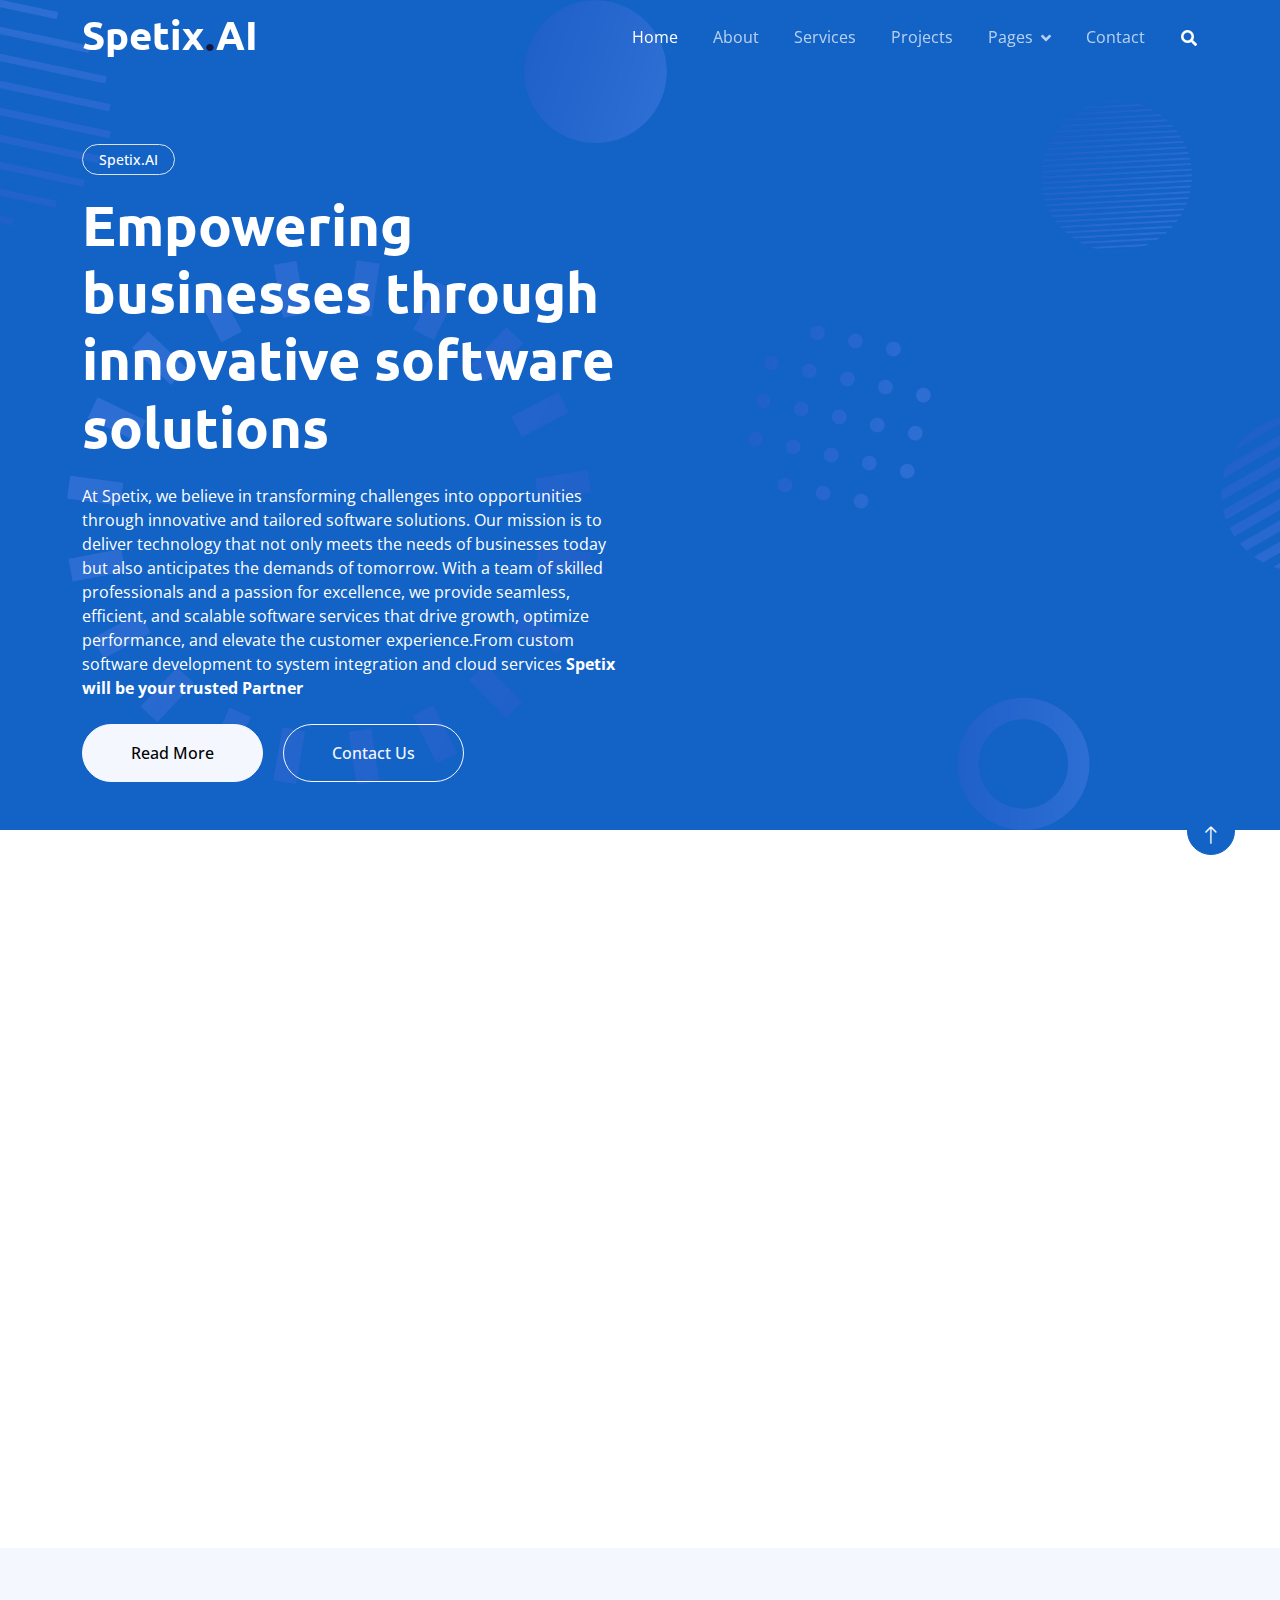
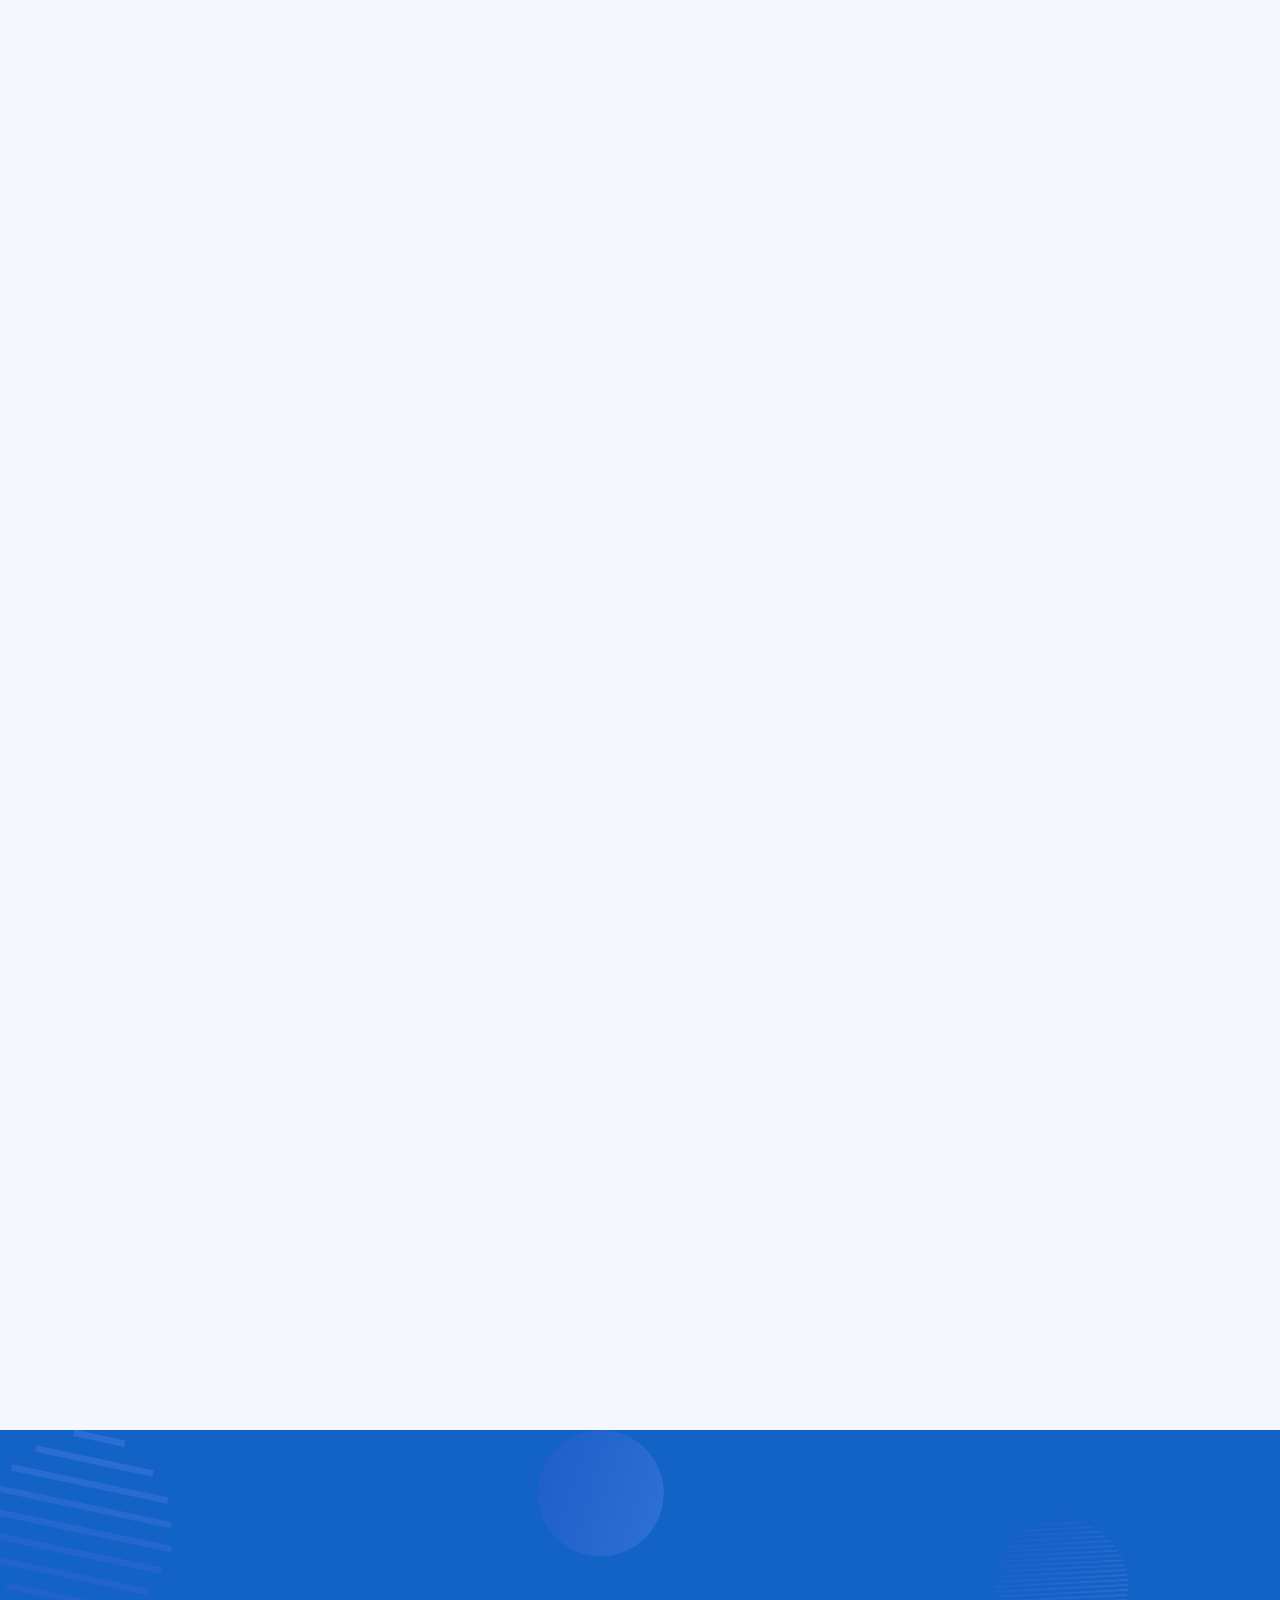
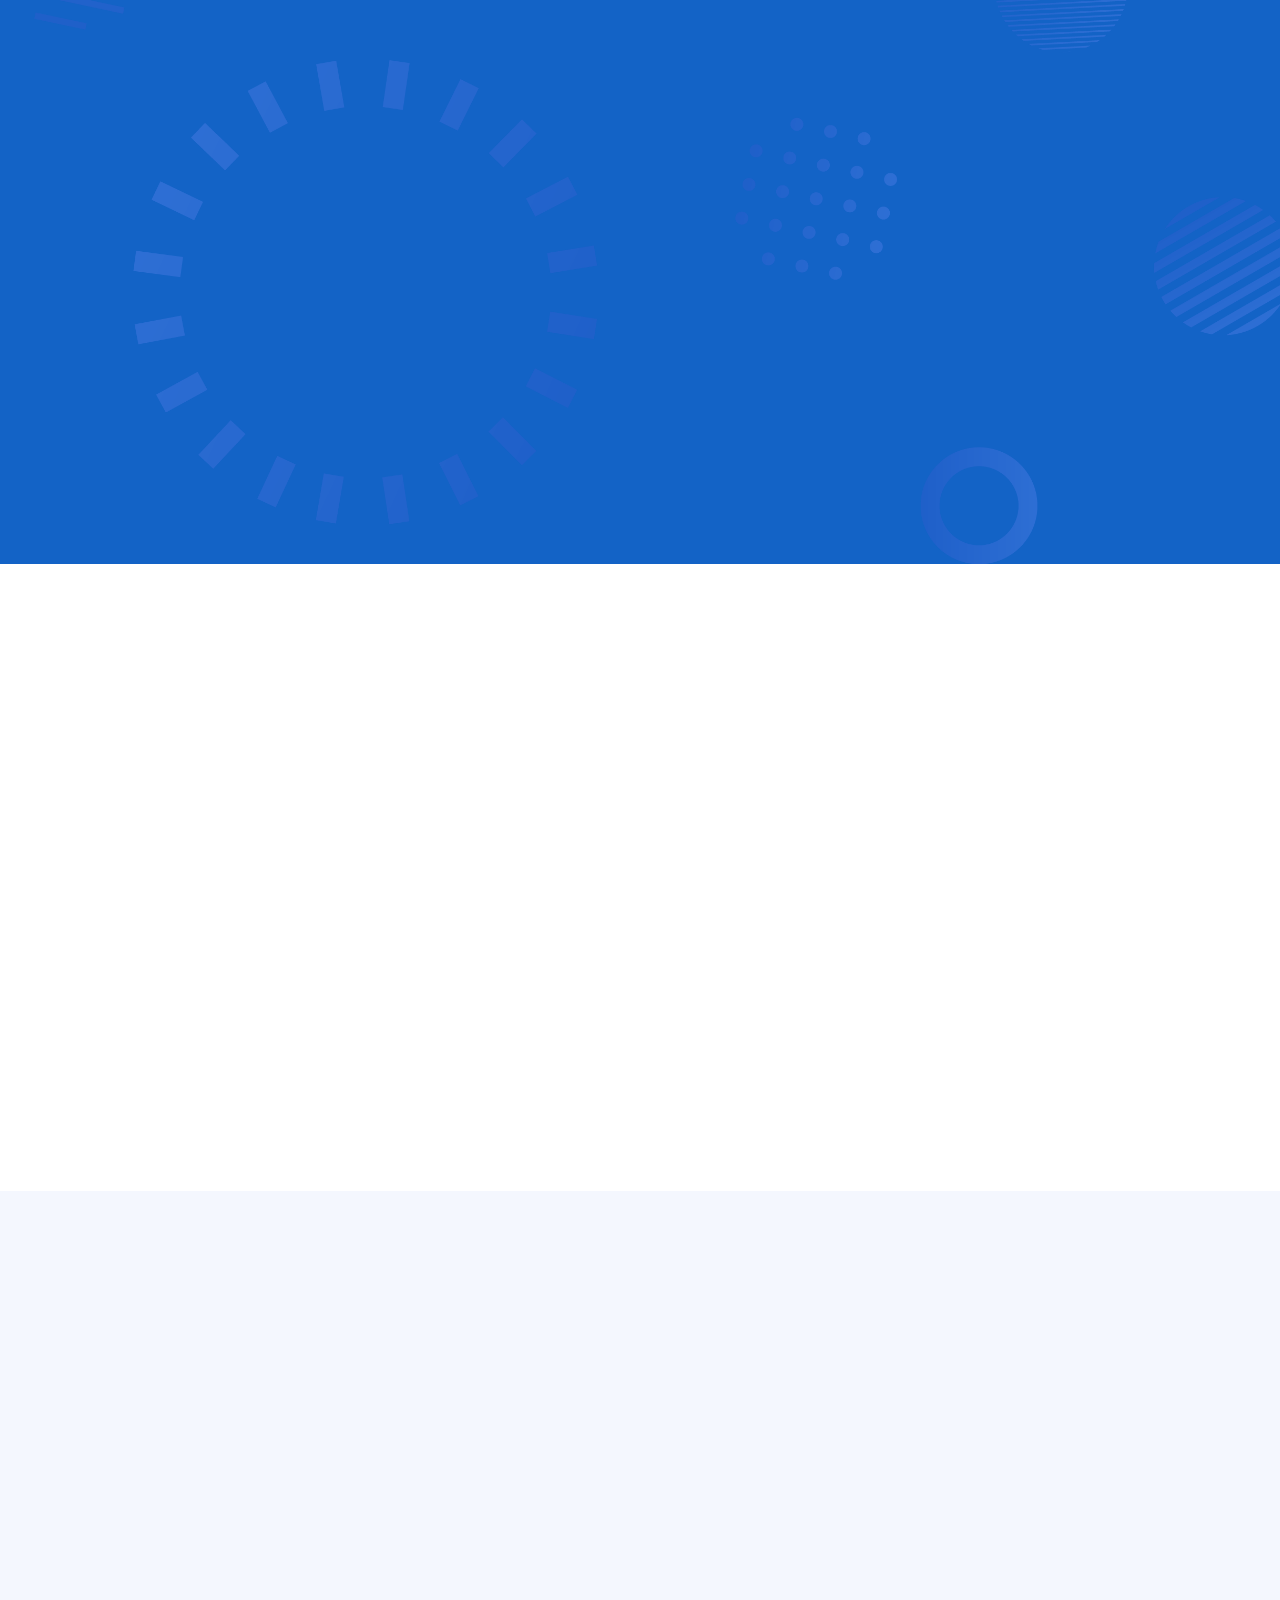
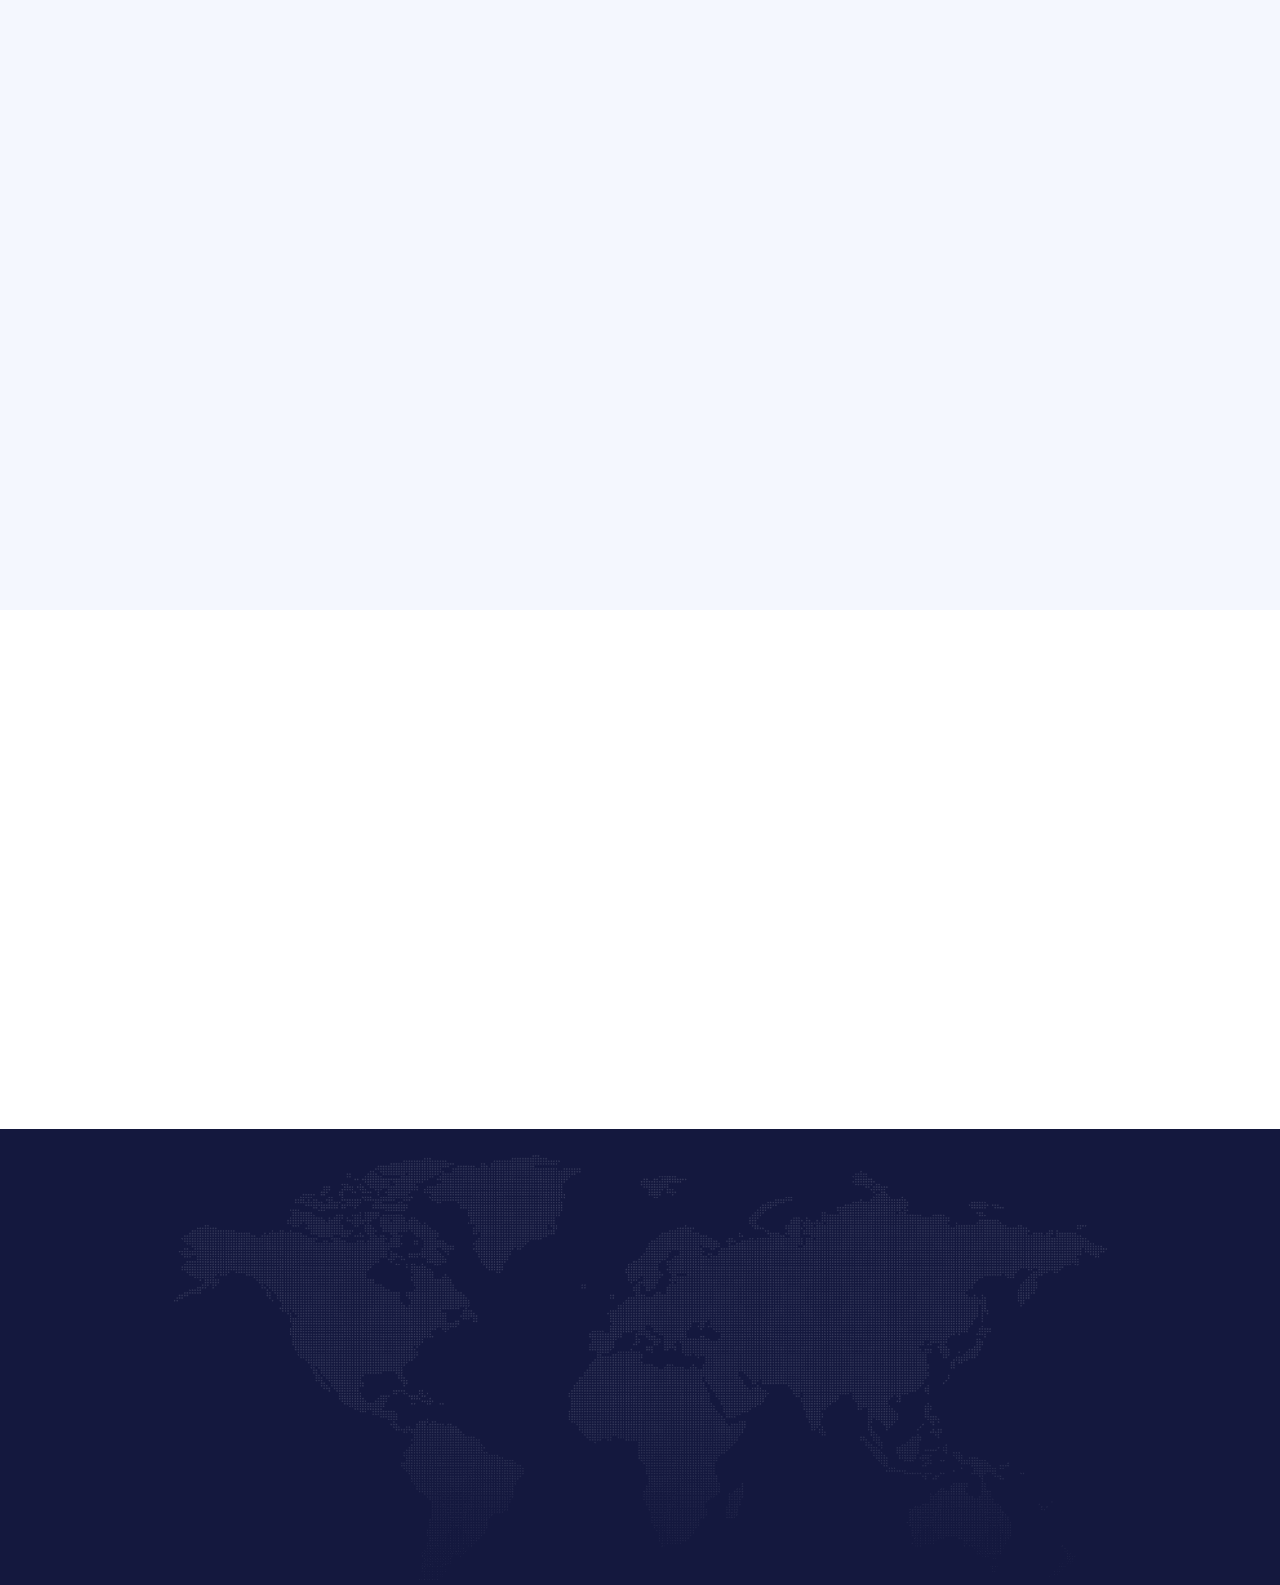
==== index.html @ ea9f9ce3 "jk" ====
<!DOCTYPE html>
<html lang="en">

<head>
    <meta charset="utf-8">
    <title>AI.Tech - Artificial Intelligence HTML Template</title>
    <meta content="width=device-width, initial-scale=1.0" name="viewport">
    <meta content="" name="keywords">
    <meta content="" name="description">

    <!-- Favicon -->
    <link href="img/favicon.ico" rel="icon">

    <!-- Google Web Fonts -->
    <link rel="preconnect" href="https://fonts.googleapis.com">
    <link rel="preconnect" href="https://fonts.gstatic.com" crossorigin>
    <link href="https://fonts.googleapis.com/css2?family=Open+Sans:wght@400;600&family=Ubuntu:wght@500;700&display=swap"
        rel="stylesheet">

    <!-- Icon Font Stylesheet -->
    <link href="https://cdnjs.cloudflare.com/ajax/libs/font-awesome/5.10.0/css/all.min.css" rel="stylesheet">
    <link href="https://cdn.jsdelivr.net/npm/bootstrap-icons@1.4.1/font/bootstrap-icons.css" rel="stylesheet">

    <!-- Libraries Stylesheet -->
    <link href="lib/animate/animate.min.css" rel="stylesheet">
    <link href="lib/owlcarousel/assets/owl.carousel.min.css" rel="stylesheet">

    <!-- Customized Bootstrap Stylesheet -->
    <link href="css/bootstrap.min.css" rel="stylesheet">

    <!-- Template Stylesheet -->
    <link href="css/style.css" rel="stylesheet">
</head>

<body>
    <!-- Spinner Start -->
    <div id="spinner"
        class="show bg-white position-fixed translate-middle w-100 vh-100 top-50 start-50 d-flex align-items-center justify-content-center">
        <div class="spinner-grow text-primary" style="width: 3rem; height: 3rem;" role="status">
            <span class="sr-only">Loading...</span>
        </div>
    </div>
    <!-- Spinner End -->


    <!-- Navbar Start -->
    <div class="container-fluid sticky-top">
        <div class="container">
            <nav class="navbar navbar-expand-lg navbar-dark p-0">
                <a href="index.html" class="navbar-brand">
                    <h1 class="text-white">Spetix<span class="text-dark">.</span>AI</h1>
                </a>
                <button type="button" class="navbar-toggler ms-auto me-0" data-bs-toggle="collapse"
                    data-bs-target="#navbarCollapse">
                    <span class="navbar-toggler-icon"></span>
                </button>
                <div class="collapse navbar-collapse" id="navbarCollapse">
                    <div class="navbar-nav ms-auto">
                        <a href="index.html" class="nav-item nav-link active">Home</a>
                        <a href="about.html" class="nav-item nav-link">About</a>
                        <a href="service.html" class="nav-item nav-link">Services</a>
                        <a href="project.html" class="nav-item nav-link">Projects</a>
                        <div class="nav-item dropdown">
                            <a href="#" class="nav-link dropdown-toggle" data-bs-toggle="dropdown">Pages</a>
                            <div class="dropdown-menu bg-light mt-2">
                                <a href="feature.html" class="dropdown-item">Features</a>
                                <a href="team.html" class="dropdown-item">Our Team</a>
                                <a href="faq.html" class="dropdown-item">FAQs</a>
                                <a href="testimonial.html" class="dropdown-item">Testimonial</a>
                                <a href="404.html" class="dropdown-item">404 Page</a>
                            </div>
                        </div>
                        <a href="contact.html" class="nav-item nav-link">Contact</a>
                    </div>
                    <butaton type="button" class="btn text-white p-0 d-none d-lg-block" data-bs-toggle="modal"
                        data-bs-target="#searchModal"><i class="fa fa-search"></i></butaton>
                </div>
            </nav>
        </div>
    </div>
    <!-- Navbar End -->


    <!-- Hero Start -->
    <div class="container-fluid pt-5 bg-primary hero-header mb-5">
        <div class="container pt-5">
            <div class="row g-5 pt-5">
                <div class="col-lg-6 align-self-center text-center text-lg-start mb-lg-5">
                    <div class="btn btn-sm border rounded-pill text-white px-3 mb-3 animated slideInRight">Spetix.AI</div>
                    <h1 class="display-4 text-white mb-4 animated slideInRight">Empowering businesses through innovative software solutions</h1>
                    <p class="text-white mb-4 animated slideInRight">At Spetix, we believe in transforming challenges into opportunities through innovative and tailored software solutions. Our mission is to deliver technology that not only meets the needs of 
                        businesses today but also anticipates the demands of tomorrow. With a team of skilled professionals and a passion for excellence, we provide seamless, efficient, and scalable software services that drive growth,
                         optimize performance, and elevate the customer experience.From custom software development to system integration and cloud services  <span><b>Spetix will be your trusted Partner </b></span> </p>
                    <a href="" class="btn btn-light py-sm-3 px-sm-5 rounded-pill me-3 animated slideInRight">Read More</a>
                    <a href="" class="btn btn-outline-light py-sm-3 px-sm-5 rounded-pill animated slideInRight">Contact Us</a>
                </div>
                <div class="col-lg-6 align-self-end text-center text-lg-end">
                    <!-- <img class="img-fluid" src="img/hero-img.png" alt=""> -->
                </div>
            </div>
        </div>
    </div>
    <!-- Hero End -->


    <!-- Full Screen Search Start -->
    <div class="modal fade" id="searchModal" tabindex="-1">
        <div class="modal-dialog modal-fullscreen">
            <div class="modal-content" style="background: rgba(20, 24, 62, 0.7);">
                <div class="modal-header border-0">
                    <button type="button" class="btn btn-square bg-white btn-close" data-bs-dismiss="modal"
                        aria-label="Close"></button>
                </div>
                <div class="modal-body d-flex align-items-center justify-content-center">
                    <div class="input-group" style="max-width: 600px;">
                        <input type="text" class="form-control bg-transparent border-light p-3"
                            placeholder="Type search keyword">
                        <button class="btn btn-light px-4"><i class="bi bi-search"></i></button>
                    </div>
                </div>
            </div>
        </div>
    </div>
    <!-- Full Screen Search End -->


    <!-- About Start -->
    <div class="container-fluid py-5">
        <div class="container">
            <div class="row g-5 align-items-center">
                <div class="col-lg-6 wow fadeIn" data-wow-delay="0.1s">
                    <div class="about-img">
                        <img class="img-fluid" src="img/person-working-html-computer.jpg">
                    </div>
                </div>
                <div class="col-lg-6 wow fadeIn" data-wow-delay="0.5s">
                    <div class="btn btn-sm border rounded-pill text-primary px-3 mb-3">About Us</div>
                    <h1 class="mb-4">We Make Your Business Smarter with technology</h1>
                    <p class="mb-4">Tempor erat elitr rebum at clita. Diam dolor diam ipsum et tempor sit. Aliqu diam
                        amet diam et eos labore. Clita erat ipsum et lorem et sit, sed stet no labore lorem sit. Sanctus
                        clita duo justo et tempor eirmod magna dolore erat amet</p>
                    <p class="mb-4">Aliqu diam amet diam et eos labore. Clita erat ipsum et lorem et sit, sed stet no
                        labore lorem sit. Sanctus clita duo justo et tempor.</p>
                    <div class="row g-3">
                        <div class="col-sm-6">
                            <h6 class="mb-3"><i class="fa fa-check text-primary me-2"></i>Security</h6>
                            <h6 class="mb-0"><i class="fa fa-check text-primary me-2"></i>Professionalism and Expertise
                            </h6>
                        </div>
                        <div class="col-sm-6">
                            <h6 class="mb-3"><i class="fa fa-check text-primary me-2"></i>24/7 Support</h6>
                            <h6 class="mb-0"><i class="fa fa-check text-primary me-2"></i>Fair Prices</h6>
                        </div>
                        <div class="col-sm-6">
                            <h6 class="mb-3"><i class="fa fa-check text-primary me-2"></i>Scalable Solutions</h6>
                        </div>
                    </div>
                    <div class="d-flex align-items-center mt-4">
                        <a class="btn btn-primary rounded-pill px-4 me-3" href="">Read More</a>
                        <a class="btn btn-outline-primary btn-square me-3" href=""><i class="fab fa-facebook-f"></i></a>
                        <a class="btn btn-outline-primary btn-square me-3" href=""><i class="fab fa-twitter"></i></a>
                        <a class="btn btn-outline-primary btn-square me-3" href=""><i class="fab fa-instagram"></i></a>
                        <a class="btn btn-outline-primary btn-square" href=""><i class="fab fa-linkedin-in"></i></a>
                    </div>
                </div>
            </div>
        </div>
    </div>
    <!-- About End -->


    <!-- Service Start -->
    <div class="container-fluid bg-light mt-5 py-5">
        <div class="container py-5">
            <div class="row g-5 align-items-center">
                <div class="col-lg-5 wow fadeIn" data-wow-delay="0.1s">
                    <div class="btn btn-sm border rounded-pill text-primary px-3 mb-3">Our Services</div>
                    <h1 class="mb-4">Our Excellent Software Solutions for Your Business</h1>
                    <p class="mb-4">Tempor erat elitr rebum at clita. Diam dolor diam ipsum et tempor sit. Aliqu diam
                        amet diam et eos labore. Clita erat ipsum et lorem et sit, sed stet no labore lorem sit. Sanctus
                        clita duo justo et tempor eirmod magna dolore erat amet</p>
                    <a class="btn btn-primary rounded-pill px-4" href="">Read More</a>
                </div>
                <div class="col-lg-7">
                    <div class="row g-4">
                        <div class="col-md-6">
                            <div class="row g-4">
                                <div class="col-12 wow fadeIn" data-wow-delay="0.1s">
                                    <div class="service-item d-flex flex-column justify-content-center text-center rounded">
                                        <div class="service-icon btn-square">
                                            <i class="fa fa-robot fa-2x"></i>
                                        </div>
                                        <h5 class="mb-3">WebApp Development</h5>
                                        <p>Erat ipsum justo amet duo et elitr dolor, est duo duo eos lorem sed diam stet
                                            diam sed stet lorem.</p>
                                        <a class="btn px-3 mt-auto mx-auto" href="">Read More</a>
                                    </div>
                                    
                                </div>
                                <div class="col-12 wow fadeIn" data-wow-delay="0.1s">
                                    <div class="service-item d-flex flex-column justify-content-center text-center rounded">
                                        <div class="service-icon btn-square">
                                            <i class="fa fa-robot fa-2x"></i>
                                        </div>
                                        <h5 class="mb-3">Automation</h5>
                                        <p>We excel at automating your repetitive tasks, freeing up time for more strategic work.</p>
                                        <a class="btn px-3 mt-auto mx-auto" href="">Read More</a>
                                    </div> 
                                </div>
                                
                                <div class="col-12 wow fadeIn" data-wow-delay="0.5s">
                                    <div class="service-item d-flex flex-column justify-content-center text-center rounded">
                                        <div class="service-icon btn-square">
                                            <i class="fa fa-power-off fa-2x"></i>
                                        </div>
                                        <h5 class="mb-3">Machine learning</h5>
                                        <p>Erat ipsum justo amet duo et elitr dolor, est duo duo eos lorem sed diam stet
                                            diam sed stet lorem.</p>
                                        <a class="btn px-3 mt-auto mx-auto" href="">Read More</a>
                                    </div>
                                </div>
                            </div>
                        </div>
                        <div class="col-md-6 pt-md-4">
                            <div class="row g-4">
                                <div class="col-12 wow fadeIn" data-wow-delay="0.3s">
                                    <div class="service-item d-flex flex-column justify-content-center text-center rounded">
                                        <div class="service-icon btn-square">
                                            <i class="fa fa-graduation-cap fa-2x"></i>
                                        </div>
                                        <h5 class="mb-3">Mobile App Development</h5>
                                        <p>Erat ipsum justo amet duo et elitr dolor, est duo duo eos lorem sed diam stet
                                            diam sed stet lorem.</p>
                                        <a class="btn px-3 mt-auto mx-auto" href="">Read More</a>
                                    </div>
                                </div>
                                <div class="col-12 wow fadeIn" data-wow-delay="0.3s">
                                    <div class="service-item d-flex flex-column justify-content-center text-center rounded">
                                        <div class="service-icon btn-square">
                                            <i class="fa fa-graduation-cap fa-2x"></i>
                                        </div>
                                        <h5 class="mb-3">Reserch And Development</h5>
                                        <p>Erat ipsum justo amet duo et elitr dolor, est duo duo eos lorem sed diam stet
                                            diam sed stet lorem.</p>
                                        <a class="btn px-3 mt-auto mx-auto" href="">Read More</a>
                                    </div>
                                </div>
                                <div class="col-12 wow fadeIn" data-wow-delay="0.7s">
                                    <div class="service-item d-flex flex-column justify-content-center text-center rounded">
                                        <div class="service-icon btn-square">
                                            <i class="fa fa-brain fa-2x"></i>
                                        </div>
                                        <h5 class="mb-3">Technical Problem Solving</h5>
                                        <p>Erat ipsum justo amet duo et elitr dolor, est duo duo eos lorem sed diam stet
                                            diam sed stet lorem.</p>
                                        <a class="btn px-3 mt-auto mx-auto" href="">Read More</a>
                                    </div>
                                </div>
                            </div>
                        </div>
                    </div>
                </div>
            </div>
        </div>
    </div>
    <!-- Service End -->


    <!-- Feature Start -->
    <div class="container-fluid bg-primary feature pt-5">
        <div class="container pt-5">
            <div class="row g-5">
                <div class="col-lg-6 align-self-center mb-md-5 pb-md-5 wow fadeIn" data-wow-delay="0.3s">
                    <div class="btn btn-sm border rounded-pill text-white px-3 mb-3">Why Choose Us</div>
                    <h1 class="text-white mb-4">We're The Best in Software Industry with Years of Experience</h1>
                    <p class="text-light mb-4">Aliqu diam amet diam et eos labore. Clita erat ipsum et lorem et sit, sed
                        stet no labore lorem sit. Sanctus clita duo justo et tempor</p>
                    <div class="d-flex align-items-center text-white mb-3">
                        <div class="btn-sm-square bg-white text-primary rounded-circle me-3">
                            <i class="fa fa-check"></i>
                        </div>
                        <span>Indusstry Experts</span>
                    </div>
                    <div class="d-flex align-items-center text-white mb-3">
                        <div class="btn-sm-square bg-white text-primary rounded-circle me-3">
                            <i class="fa fa-check"></i>
                        </div>
                        <span>Diam dolor diam ipsum et tempor sit</span>
                    </div>
                    <div class="d-flex align-items-center text-white mb-3">
                        <div class="btn-sm-square bg-white text-primary rounded-circle me-3">
                            <i class="fa fa-check"></i>
                        </div>
                        <span>Diam dolor diam ipsum et tempor sit</span>
                    </div>
                    <div class="row g-4 pt-3">
                        <div class="col-sm-6">
                            <div class="d-flex rounded p-3" style="background: rgba(256, 256, 256, 0.1);">
                                <i class="fa fa-users fa-3x text-white"></i>
                                <div class="ms-3">
                                    <h2 class="text-white mb-0" data-toggle="counter-up">10</h2>
                                    <p class="text-white mb-0">Happy Clients</p>
                                </div>
                            </div>
                        </div>
                        <div class="col-sm-6">
                            <div class="d-flex rounded p-3" style="background: rgba(256, 256, 256, 0.1);">
                                <i class="fa fa-check fa-3x text-white"></i>
                                <div class="ms-3">
                                    <h2 class="text-white mb-0" data-toggle="counter-up">10</h2>
                                    <p class="text-white mb-0">Project Complete</p>
                                </div>
                            </div>
                        </div>
                    </div>
                </div>
                <div class="col-lg-6 align-self-end text-center text-md-end wow fadeIn" data-wow-delay="0.5s">
                </div>
            </div>
        </div>
    </div>
    <!-- Feature End -->





    <!-- FAQs Start -->
    <div class="container-fluid py-5">
        <div class="container py-5">
            <div class="mx-auto text-center wow fadeIn" data-wow-delay="0.1s" style="max-width: 500px;">
                <div class="btn btn-sm border rounded-pill text-primary px-3 mb-3">Popular FAQs</div>
                <h1 class="mb-4">Frequently Asked Questions</h1>
            </div>
            <div class="row">
                <div class="col-lg-6">
                    <div class="accordion" id="accordionFAQ1">
                        <div class="accordion-item wow fadeIn" data-wow-delay="0.1s">
                            <h2 class="accordion-header" id="headingOne">
                                <button class="accordion-button collapsed" type="button" data-bs-toggle="collapse"
                                    data-bs-target="#collapseOne" aria-expanded="false" aria-controls="collapseOne">
                                    How to build a website?
                                </button>
                            </h2>
                            <div id="collapseOne" class="accordion-collapse collapse" aria-labelledby="headingOne"
                                data-bs-parent="#accordionFAQ1">
                                <div class="accordion-body">
                                    Dolor nonumy tempor elitr et rebum ipsum sit duo duo. Diam sed sed magna et magna diam aliquyam amet dolore ipsum erat duo. Sit rebum magna duo labore no diam.
                                </div>
                            </div>
                        </div>
                        <div class="accordion-item wow fadeIn" data-wow-delay="0.2s">
                            <h2 class="accordion-header" id="headingTwo">
                                <button class="accordion-button collapsed" type="button" data-bs-toggle="collapse"
                                    data-bs-target="#collapseTwo" aria-expanded="false" aria-controls="collapseTwo">
                                    How long will it take to get a new website?
                                </button>
                            </h2>
                            <div id="collapseTwo" class="accordion-collapse collapse" aria-labelledby="headingTwo"
                                data-bs-parent="#accordionFAQ1">
                                <div class="accordion-body">
                                    Dolor nonumy tempor elitr et rebum ipsum sit duo duo. Diam sed sed magna et magna diam aliquyam amet dolore ipsum erat duo. Sit rebum magna duo labore no diam.
                                </div>
                            </div>
                        </div>
                        <div class="accordion-item wow fadeIn" data-wow-delay="0.3s">
                            <h2 class="accordion-header" id="headingThree">
                                <button class="accordion-button collapsed" type="button" data-bs-toggle="collapse"
                                    data-bs-target="#collapseThree" aria-expanded="false" aria-controls="collapseThree">
                                    Do you only create HTML websites?
                                </button>
                            </h2>
                            <div id="collapseThree" class="accordion-collapse collapse" aria-labelledby="headingThree"
                                data-bs-parent="#accordionFAQ1">
                                <div class="accordion-body">
                                    Dolor nonumy tempor elitr et rebum ipsum sit duo duo. Diam sed sed magna et magna diam aliquyam amet dolore ipsum erat duo. Sit rebum magna duo labore no diam.
                                </div>
                            </div>
                        </div>
                        <div class="accordion-item wow fadeIn" data-wow-delay="0.4s">
                            <h2 class="accordion-header" id="headingFour">
                                <button class="accordion-button collapsed" type="button" data-bs-toggle="collapse"
                                    data-bs-target="#collapseFour" aria-expanded="true" aria-controls="collapseFour">
                                    Will my website be mobile-friendly?
                                </button>
                            </h2>
                            <div id="collapseFour" class="accordion-collapse collapse" aria-labelledby="headingFour"
                                data-bs-parent="#accordionFAQ1">
                                <div class="accordion-body">
                                    Dolor nonumy tempor elitr et rebum ipsum sit duo duo. Diam sed sed magna et magna diam aliquyam amet dolore ipsum erat duo. Sit rebum magna duo labore no diam.
                                </div>
                            </div>
                        </div>
                    </div>
                </div>
                <div class="col-lg-6">
                    <div class="accordion" id="accordionFAQ2">
                        <div class="accordion-item wow fadeIn" data-wow-delay="0.5s">
                            <h2 class="accordion-header" id="headingFive">
                                <button class="accordion-button collapsed" type="button" data-bs-toggle="collapse"
                                    data-bs-target="#collapseFive" aria-expanded="false" aria-controls="collapseFive">
                                    Will you maintain my site for me?
                                </button>
                            </h2>
                            <div id="collapseFive" class="accordion-collapse collapse" aria-labelledby="headingFive"
                                data-bs-parent="#accordionFAQ2">
                                <div class="accordion-body">
                                    Dolor nonumy tempor elitr et rebum ipsum sit duo duo. Diam sed sed magna et magna diam aliquyam amet dolore ipsum erat duo. Sit rebum magna duo labore no diam.
                                </div>
                            </div>
                        </div>
                        <div class="accordion-item wow fadeIn" data-wow-delay="0.6s">
                            <h2 class="accordion-header" id="headingSix">
                                <button class="accordion-button collapsed" type="button" data-bs-toggle="collapse"
                                    data-bs-target="#collapseSix" aria-expanded="false" aria-controls="collapseSix">
                                    I’m on a strict budget. Do you have any low cost options?
                                </button>
                            </h2>
                            <div id="collapseSix" class="accordion-collapse collapse" aria-labelledby="headingSix"
                                data-bs-parent="#accordionFAQ2">
                                <div class="accordion-body">
                                    Dolor nonumy tempor elitr et rebum ipsum sit duo duo. Diam sed sed magna et magna diam aliquyam amet dolore ipsum erat duo. Sit rebum magna duo labore no diam.
                                </div>
                            </div>
                        </div>
                        <div class="accordion-item wow fadeIn" data-wow-delay="0.7s">
                            <h2 class="accordion-header" id="headingSeven">
                                <button class="accordion-button collapsed" type="button" data-bs-toggle="collapse"
                                    data-bs-target="#collapseSeven" aria-expanded="false" aria-controls="collapseSeven">
                                    Will you maintain my site for me?
                                </button>
                            </h2>
                            <div id="collapseSeven" class="accordion-collapse collapse" aria-labelledby="headingSeven"
                                data-bs-parent="#accordionFAQ2">
                                <div class="accordion-body">
                                    Dolor nonumy tempor elitr et rebum ipsum sit duo duo. Diam sed sed magna et magna diam aliquyam amet dolore ipsum erat duo. Sit rebum magna duo labore no diam.
                                </div>
                            </div>
                        </div>
                        <div class="accordion-item wow fadeIn" data-wow-delay="0.8s">
                            <h2 class="accordion-header" id="headingEight">
                                <button class="accordion-button collapsed" type="button" data-bs-toggle="collapse"
                                    data-bs-target="#collapseEight" aria-expanded="false" aria-controls="collapseEight">
                                    I’m on a strict budget. Do you have any low cost options?
                                </button>
                            </h2>
                            <div id="collapseEight" class="accordion-collapse collapse" aria-labelledby="headingEight"
                                data-bs-parent="#accordionFAQ2">
                                <div class="accordion-body">
                                    Dolor nonumy tempor elitr et rebum ipsum sit duo duo. Diam sed sed magna et magna diam aliquyam amet dolore ipsum erat duo. Sit rebum magna duo labore no diam.
                                </div>
                            </div>
                        </div>
                    </div>
                </div>
            </div>
        </div>
    </div>
    <!-- FAQs Start -->


    <!-- Team Start -->
    <div class="container-fluid bg-light py-5">
        <div class="container py-5">
            <div class="row g-5 align-items-center">
                <div class="col-lg-5 wow fadeIn" data-wow-delay="0.1s">
                    <div class="btn btn-sm border rounded-pill text-primary px-3 mb-3">Our Team</div>
                    <h1 class="mb-4">Meet Our Experienced Team Members</h1>
                    <p class="mb-4">Tempor erat elitr rebum at clita. Diam dolor diam ipsum et tempor sit. Aliqu diam
                        amet diam et eos labore. Clita erat ipsum et lorem et sit, sed stet no labore lorem sit. Sanctus
                        clita duo justo et tempor eirmod magna dolore erat amet</p>
                    <a class="btn btn-primary rounded-pill px-4" href="">Read More</a>
                </div>
                <div class="col-lg-7">
                    <div class="row g-4">
                        <div class="col-md-6">
                            <div class="row g-4">
                                <div class="col-12 wow fadeIn" data-wow-delay="0.1s">
                                    <div class="team-item bg-white text-center rounded p-4 pt-0">
                                        <img class="img-fluid rounded-circle p-4" src="img/team-1.jpg" alt="">
                                        <h5 class="mb-0">Boris Johnson</h5>
                                        <small>Founder & CEO</small>
                                        <div class="d-flex justify-content-center mt-3">
                                            <a class="btn btn-square btn-primary m-1" href=""><i
                                                    class="fab fa-facebook-f"></i></a>
                                            <a class="btn btn-square btn-primary m-1" href=""><i
                                                    class="fab fa-twitter"></i></a>
                                            <a class="btn btn-square btn-primary m-1" href=""><i
                                                    class="fab fa-instagram"></i></a>
                                            <a class="btn btn-square btn-primary m-1" href=""><i
                                                    class="fab fa-linkedin-in"></i></a>
                                        </div>
                                    </div>
                                </div>
                                <div class="col-12 wow fadeIn" data-wow-delay="0.5s">
                                    <div class="team-item bg-white text-center rounded p-4 pt-0">
                                        <img class="img-fluid rounded-circle p-4" src="img/team-2.jpg" alt="">
                                        <h5 class="mb-0">Adam Crew</h5>
                                        <small>Executive Manager</small>
                                        <div class="d-flex justify-content-center mt-3">
                                            <a class="btn btn-square btn-primary m-1" href=""><i
                                                    class="fab fa-facebook-f"></i></a>
                                            <a class="btn btn-square btn-primary m-1" href=""><i
                                                    class="fab fa-twitter"></i></a>
                                            <a class="btn btn-square btn-primary m-1" href=""><i
                                                    class="fab fa-instagram"></i></a>
                                            <a class="btn btn-square btn-primary m-1" href=""><i
                                                    class="fab fa-linkedin-in"></i></a>
                                        </div>
                                    </div>
                                </div>
                            </div>
                        </div>
                        <div class="col-md-6 pt-md-4">
                            <div class="row g-4">
                                <div class="col-12 wow fadeIn" data-wow-delay="0.3s">
                                    <div class="team-item bg-white text-center rounded p-4 pt-0">
                                        <img class="img-fluid rounded-circle p-4" src="img/team-3.jpg" alt="">
                                        <h5 class="mb-0">Kate Winslet</h5>
                                        <small>Co Founder</small>
                                        <div class="d-flex justify-content-center mt-3">
                                            <a class="btn btn-square btn-primary m-1" href=""><i
                                                    class="fab fa-facebook-f"></i></a>
                                            <a class="btn btn-square btn-primary m-1" href=""><i
                                                    class="fab fa-twitter"></i></a>
                                            <a class="btn btn-square btn-primary m-1" href=""><i
                                                    class="fab fa-instagram"></i></a>
                                            <a class="btn btn-square btn-primary m-1" href=""><i
                                                    class="fab fa-linkedin-in"></i></a>
                                        </div>
                                    </div>
                                </div>
                                <div class="col-12 wow fadeIn" data-wow-delay="0.7s">
                                    <div class="team-item bg-white text-center rounded p-4 pt-0">
                                        <img class="img-fluid rounded-circle p-4" src="img/team-4.jpg" alt="">
                                        <h5 class="mb-0">Cody Gardner</h5>
                                        <small>Project Manager</small>
                                        <div class="d-flex justify-content-center mt-3">
                                            <a class="btn btn-square btn-primary m-1" href=""><i
                                                    class="fab fa-facebook-f"></i></a>
                                            <a class="btn btn-square btn-primary m-1" href=""><i
                                                    class="fab fa-twitter"></i></a>
                                            <a class="btn btn-square btn-primary m-1" href=""><i
                                                    class="fab fa-instagram"></i></a>
                                            <a class="btn btn-square btn-primary m-1" href=""><i
                                                    class="fab fa-linkedin-in"></i></a>
                                        </div>
                                    </div>
                                </div>
                            </div>
                        </div>
                    </div>
                </div>
            </div>
        </div>
    </div>
    <!-- Team End -->


    <!-- Testimonial Start -->
    <div class="container-xxl py-5">
        <div class="container py-5">
            <div class="row g-5">
                <div class="col-lg-5 wow fadeIn" data-wow-delay="0.1s">
                    <div class="btn btn-sm border rounded-pill text-primary px-3 mb-3">Testimonial</div>
                    <h1 class="mb-4">What Say Our Clients!</h1>
                    <p class="mb-4">Tempor erat elitr rebum at clita. Diam dolor diam ipsum et tempor sit. Aliqu diam
                        amet diam et eos labore. Clita erat ipsum et lorem et sit, sed stet no labore lorem sit. Sanctus
                        clita duo justo et tempor eirmod magna dolore erat amet</p>
                    <a class="btn btn-primary rounded-pill px-4" href="">Read More</a>
                </div>
                <div class="col-lg-7 wow fadeIn" data-wow-delay="0.5s">
                    <div class="owl-carousel testimonial-carousel border-start border-primary">
                        <div class="testimonial-item ps-5">
                            <i class="fa fa-quote-left fa-2x text-primary mb-3"></i>
                            <p class="fs-4">Aliqu diam amet diam et eos labore. Clita erat ipsum et lorem et sit, sed stet no labore lorem sit. Sanctus clita duo justo et tempor eirmod magna dolore erat amet</p>
                            <div class="d-flex align-items-center">
                                <img class="img-fluid flex-shrink-0 rounded-circle" src="img/testimonial-1.jpg"
                                    style="width: 60px; height: 60px;">
                                <div class="ps-3">
                                    <h5 class="mb-1">Client Name</h5>
                                    <span>Profession</span>
                                </div>
                            </div>
                        </div>
                        <div class="testimonial-item ps-5">
                            <i class="fa fa-quote-left fa-2x text-primary mb-3"></i>
                            <p class="fs-4">Aliqu diam amet diam et eos labore. Clita erat ipsum et lorem et sit, sed stet no labore lorem sit. Sanctus clita duo justo et tempor eirmod magna dolore erat amet</p>
                            <div class="d-flex align-items-center">
                                <img class="img-fluid flex-shrink-0 rounded-circle" src="img/testimonial-2.jpg"
                                    style="width: 60px; height: 60px;">
                                <div class="ps-3">
                                    <h5 class="mb-1">Client Name</h5>
                                    <span>Profession</span>
                                </div>
                            </div>
                        </div>
                        <div class="testimonial-item ps-5">
                            <i class="fa fa-quote-left fa-2x text-primary mb-3"></i>
                            <p class="fs-4">Aliqu diam amet diam et eos labore. Clita erat ipsum et lorem et sit, sed stet no labore lorem sit. Sanctus clita duo justo et tempor eirmod magna dolore erat amet</p>
                            <div class="d-flex align-items-center">
                                <img class="img-fluid flex-shrink-0 rounded-circle" src="img/testimonial-3.jpg"
                                    style="width: 60px; height: 60px;">
                                <div class="ps-3">
                                    <h5 class="mb-1">Client Name</h5>
                                    <span>Profession</span>
                                </div>
                            </div>
                        </div>
                    </div>
                </div>
            </div>
        </div>
    </div>
    <!-- Testimonial End -->




    <!-- Footer Start -->
    <div class="container-fluid bg-dark text-white-50 footer pt-5">
        <div class="container py-5">
            <div class="row g-5">
                <div class="col-md-6 col-lg-3 wow fadeIn" data-wow-delay="0.1s">
                    <a href="index.html" class="d-inline-block mb-3">
                        <h1 class="text-white">AI<span class="text-primary">.</span>Tech</h1>
                    </a>
                    <p class="mb-0">Tempor erat elitr rebum at clita. Diam dolor diam ipsum et tempor sit. Aliqu diam
                        amet diam et eos labore. Clita erat ipsum et lorem et sit, sed stet no labore lorem sit. Sanctus
                        clita duo justo et tempor</p>
                </div>
                <div class="col-md-6 col-lg-3 wow fadeIn" data-wow-delay="0.3s">
                    <h5 class="text-white mb-4">Get In Touch</h5>
                    <p><i class="fa fa-map-marker-alt me-3"></i>123 Street, New York, USA</p>
                    <p><i class="fa fa-phone-alt me-3"></i>+012 345 67890</p>
                    <p><i class="fa fa-envelope me-3"></i>info@example.com</p>
                    <div class="d-flex pt-2">
                        <a class="btn btn-outline-light btn-social" href=""><i class="fab fa-twitter"></i></a>
                        <a class="btn btn-outline-light btn-social" href=""><i class="fab fa-facebook-f"></i></a>
                        <a class="btn btn-outline-light btn-social" href=""><i class="fab fa-youtube"></i></a>
                        <a class="btn btn-outline-light btn-social" href=""><i class="fab fa-instagram"></i></a>
                        <a class="btn btn-outline-light btn-social" href=""><i class="fab fa-linkedin-in"></i></a>
                    </div>
                </div>
                <div class="col-md-6 col-lg-3 wow fadeIn" data-wow-delay="0.5s">
                    <h5 class="text-white mb-4">Popular Link</h5>
                    <a class="btn btn-link" href="">About Us</a>
                    <a class="btn btn-link" href="">Contact Us</a>
                    <a class="btn btn-link" href="">Privacy Policy</a>
                    <a class="btn btn-link" href="">Terms & Condition</a>
                    <a class="btn btn-link" href="">Career</a>
                </div>
                <div class="col-md-6 col-lg-3 wow fadeIn" data-wow-delay="0.7s">
                    <h5 class="text-white mb-4">Our Services</h5>
                    <a class="btn btn-link" href="">Robotic Automation</a>
                    <a class="btn btn-link" href="">Machine learning</a>
                    <a class="btn btn-link" href="">Predictive Analysis</a>
                    <a class="btn btn-link" href="">Data Science</a>
                    <a class="btn btn-link" href="">Robot Technology</a>
                </div>
            </div>
        </div>
        <div class="container wow fadeIn" data-wow-delay="0.1s">
            <div class="copyright">
                <div class="row">
                    <div class="col-md-6 text-center text-md-start mb-3 mb-md-0">
                        &copy; <a class="border-bottom" href="#">Your Site Name</a>, All Right Reserved.

                        <!--/*** This template is free as long as you keep the footer author’s credit link/attribution link/backlink. If you'd like to use the template without the footer author’s credit link/attribution link/backlink, you can purchase the Credit Removal License from "https://htmlcodex.com/credit-removal". Thank you for your support. ***/-->
                        Designed By <a class="border-bottom" href="https://htmlcodex.com">HTML Codex</a>
                    </div>
                    <div class="col-md-6 text-center text-md-end">
                        <div class="footer-menu">
                            <a href="">Home</a>
                            <a href="">Cookies</a>
                            <a href="">Help</a>
                            <a href="">FAQs</a>
                        </div>
                    </div>
                </div>
            </div>
        </div>
    </div>
    <!-- Footer End -->


    <!-- Back to Top -->
    <a href="#" class="btn btn-lg btn-primary btn-lg-square back-to-top pt-2"><i class="bi bi-arrow-up"></i></a>


    <!-- JavaScript Libraries -->
    <script src="https://ajax.googleapis.com/ajax/libs/jquery/3.6.1/jquery.min.js"></script>
    <script src="https://cdn.jsdelivr.net/npm/bootstrap@5.0.0/dist/js/bootstrap.bundle.min.js"></script>
    <script src="lib/wow/wow.min.js"></script>
    <script src="lib/easing/easing.min.js"></script>
    <script src="lib/waypoints/waypoints.min.js"></script>
    <script src="lib/counterup/counterup.min.js"></script>
    <script src="lib/owlcarousel/owl.carousel.min.js"></script>

    <!-- Template Javascript -->
    <script src="js/main.js"></script>
</body>

</html>
---- css/style.css ----
/********** Template CSS **********/
:root {
    --primary: #1363C6;
    --secondary: #15ACE1;
    --light: #F4F7FE;
    --dark: #14183E;
}


/*** Spinner ***/
#spinner {
    opacity: 0;
    visibility: hidden;
    transition: opacity .5s ease-out, visibility 0s linear .5s;
    z-index: 99999;
}

#spinner.show {
    transition: opacity .5s ease-out, visibility 0s linear 0s;
    visibility: visible;
    opacity: 1;
}

.back-to-top {
    position: fixed;
    display: none;
    right: 45px;
    bottom: 45px;
    z-index: 99;
}


/*** Heading ***/
h1,
h2,
h3,
.fw-bold {
    font-weight: 700 !important;
}

h4,
h5,
h6,
.fw-medium {
    font-weight: 500 !important;
}


/*** Button ***/
.btn {
    font-weight: 500;
    transition: .5s;
}

.btn-square {
    width: 38px;
    height: 38px;
}

.btn-sm-square {
    width: 32px;
    height: 32px;
}

.btn-lg-square {
    width: 48px;
    height: 48px;
}

.btn-square,
.btn-sm-square,
.btn-lg-square {
    padding: 0;
    display: flex;
    align-items: center;
    justify-content: center;
    font-weight: normal;
    border-radius: 50px;
}


/*** Navbar ***/
.sticky-top {
    top: -150px;
    transition: .5s;
}

.navbar {
    padding: 11px 0 !important;
    height: 75px;
}

.navbar .navbar-nav .nav-link {
    margin-right: 35px;
    padding: 0;
    color: rgba(255, 255, 255, .7);
    outline: none;
}

.navbar .navbar-nav .nav-link:hover,
.navbar .navbar-nav .nav-link.active {
    color: rgba(255, 255, 255, 1);
}

.navbar .dropdown-toggle::after {
    border: none;
    content: "\f107";
    font-family: "Font Awesome 5 Free";
    font-weight: 900;
    vertical-align: middle;
    margin-left: 8px;
}

@media (max-width: 991.98px) {
    .navbar .navbar-nav {
        padding: 0 15px;
        background: var(--primary);
    }

    .navbar .navbar-nav .nav-link  {
        margin-right: 0;
        padding: 10px 0;
    }
}

@media (min-width: 992px) {
    .navbar .nav-item .dropdown-menu {
        display: block;
        border: none;
        margin-top: 0;
        top: 150%;
        opacity: 0;
        visibility: hidden;
        transition: .5s;
    }

    .navbar .nav-item:hover .dropdown-menu {
        top: 100%;
        visibility: visible;
        transition: .5s;
        opacity: 1;
    }
}


/*** Hero Header ***/
.hero-header {
    margin-top: -75px;
    background: url(../img/bg-hero.png) center center no-repeat;
    background-size: cover;
}

.hero-header .breadcrumb-item+.breadcrumb-item::before {
    color: var(--light);
}


/*** Section Title ***/
.section-title::before {
    position: absolute;
    content: "";
    width: 45px;
    height: 4px;
    bottom: 0;
    left: 0;
    background: var(--dark);
}

.section-title::after {
    position: absolute;
    content: "";
    width: 4px;
    height: 4px;
    bottom: 0;
    left: 50px;
    background: var(--dark);
}

.section-title.text-center::before {
    left: 50%;
    margin-left: -25px;
}

.section-title.text-center::after {
    left: 50%;
    margin-left: 25px;
}

.section-title h6::before,
.section-title h6::after {
    position: absolute;
    content: "";
    width: 10px;
    height: 10px;
    top: 2px;
    left: 0;
    background: rgba(33, 66, 177, .5);
}

.section-title h6::after {
    top: 5px;
    left: 3px;
}


/*** About ***/
.about-img {
    position: relative;
    overflow: hidden;
}

.about-img::after {
    position: absolute;
    content: "";
    width: 100%;
    height: 100%;
    top: 0;
    left: 0;
    background: url(../img/bg-about-img.png) top left no-repeat;
    background-size: contain;
}


/*** Service ***/
.service-item {
    position: relative;
    padding: 45px 30px;
    background: #FFFFFF;
    transition: .5s;
}

.service-item:hover {
    background: var(--primary);
}

.service-item .service-icon {
    margin: 0 auto 20px auto;
    width: 90px;
    height: 90px;
    color: var(--primary);
    background: var(--light);
    transition: .5s;
}

.service-item:hover .service-icon {
    background: #FFFFFF;
}

.service-item h5,
.service-item p {
    transition: .5s;
}

.service-item:hover h5,
.service-item:hover p {
    color: #FFFFFF;
}

.service-item a.btn {
    position: relative;
    display: flex;
    color: var(--primary);
    transition: .5s;
    z-index: 1;
}

.service-item:hover a.btn {
    color: var(--primary);
}

.service-item a.btn::before {
    position: absolute;
    content: "";
    width: 35px;
    height: 35px;
    top: 0;
    left: 0;
    border-radius: 35px;
    background: var(--light);
    transition: .5s;
    z-index: -1;
}

.service-item:hover a.btn::before {
    width: 100%;
    background: var(--light);
}


/*** Feature ***/
.feature {
    background: url(../img/bg-hero.png) center center no-repeat;
    background-size: cover;
}


/*** Newsletter ***/
.newsletter {
    background: url(../img/bg-hero.png) center center no-repeat;
    background-size: cover;
}

@media (min-width: 992px) {
    .newsletter .container {
        max-width: 100% !important;
    }

    .newsletter .newsletter-text  {
        padding-right: calc(((100% - 960px) / 2) + .75rem);
    }
}

@media (min-width: 1200px) {
    .newsletter .newsletter-text  {
        padding-right: calc(((100% - 1140px) / 2) + .75rem);
    }
}

@media (min-width: 1400px) {
    .newsletter .newsletter-text  {
        padding-right: calc(((100% - 1320px) / 2) + .75rem);
    }
}


/*** Case Study ***/
.case-item img {
    transition: .5s;
}
  
.case-item:hover img {
    transform: scale(1.2);
}
  
.case-overlay {
    position: absolute;
    padding: 30px;
    width: 100%;
    height: 100%;
    top: 0;
    left: 0;
    display: flex;
    flex-direction: column;
    align-items: flex-start;
    justify-content: flex-end;
    background: linear-gradient(rgba(20, 24, 62, 0), var(--dark));
    z-index: 1;
}

.case-overlay small {
    display: inline-block;
    padding: 3px 15px;
    color: #FFFFFF;
    background: rgba(20, 24, 62, .7);
    border-radius: 25px;
    margin-bottom: 15px;
}

.case-overlay span.btn:hover {
    color: var(--primary);
    background: #FFFFFF;
    border-color: #FFFFFF;
}


/*** FAQs ***/
.accordion .accordion-item {
    border: none;
    margin-bottom: 15px;
}

.accordion .accordion-button {
    background: var(--light);
    border-radius: 2px;
}

.accordion .accordion-button:not(.collapsed) {
    color: #FFFFFF;
    background: var(--primary);
    box-shadow: none;
}

.accordion .accordion-button:not(.collapsed)::after {
    background-image: url("data:image/svg+xml,%3csvg xmlns='http://www.w3.org/2000/svg' viewBox='0 0 16 16' fill='%23fff'%3e%3cpath fill-rule='evenodd' d='M1.646 4.646a.5.5 0 0 1 .708 0L8 10.293l5.646-5.647a.5.5 0 0 1 .708.708l-6 6a.5.5 0 0 1-.708 0l-6-6a.5.5 0 0 1 0-.708z'/%3e%3c/svg%3e");
}

.accordion .accordion-body {
    padding: 15px 0 0 0;
}


/*** Testimonial ***/
.testimonial-carousel {
    position: relative;
}

.testimonial-carousel .owl-nav {
    position: absolute;
    width: 40px;
    height: 100%;
    top: calc(50% - 50px);
    left: -21px;
    display: flex;
    flex-direction: column;
    align-items: center;
}

.testimonial-carousel .owl-nav .owl-prev,
.testimonial-carousel .owl-nav .owl-next {
    margin: 5px 0;
    width: 40px;
    height: 40px;
    display: flex;
    align-items: center;
    justify-content: center;
    color: var(--primary);
    background: #FFFFFF;
    border: 1px solid var(--primary);
    border-radius: 40px;
    font-size: 18px;
    transition: .5s;
}

.testimonial-carousel .owl-nav .owl-prev:hover,
.testimonial-carousel .owl-nav .owl-next:hover {
    background: var(--primary);
    color: #FFFFFF;
}

.testimonial-carousel .owl-dots {
    margin-top: 35px;
    margin-left: 3rem;
}

.testimonial-carousel .owl-dot {
    position: relative;
    display: inline-block;
    margin-right: 10px;
    width: 15px;
    height: 15px;
    background: #FFFFFF;
    border: 1px solid var(--primary);
    border-radius: 15px;
    transition: .5s;
}

.testimonial-carousel .owl-dot.active {
    width: 30px;
    background: var(--primary);
}


/*** Team ***/
.team-item {
    transition: .5s;
    border: 1px solid transparent;
    transition: .5s;
}

.team-item:hover {

    border-color: var(--primary);
}


/*** Footer ***/
.footer {
    background: url(../img/footer.png) center center no-repeat;
    background-size: contain;
}

.footer .btn.btn-social {
    margin-right: 5px;
    width: 40px;
    height: 40px;
    display: flex;
    align-items: center;
    justify-content: center;
    color: rgba(255,255,255,.5);
    border: 1px solid rgba(256, 256, 256, .1);
    border-radius: 40px;
    transition: .3s;
}

.footer .btn.btn-social:hover {
    color: var(--primary);
}

.footer .btn.btn-link {
    display: block;
    margin-bottom: 10px;
    padding: 0;
    text-align: left;
    color: rgba(255,255,255,.5);
    font-weight: normal;
    transition: .3s;
}

.footer .btn.btn-link:hover {
    color: #FFFFFF;
}

.footer .btn.btn-link::before {
    position: relative;
    content: "\f105";
    font-family: "Font Awesome 5 Free";
    font-weight: 900;
    margin-right: 10px;
}

.footer .btn.btn-link:hover {
    letter-spacing: 1px;
    box-shadow: none;
}

.footer .copyright {
    padding: 25px 0;
    font-size: 14px;
    border-top: 1px solid rgba(256, 256, 256, .1);
}

.footer .copyright a {
    color: rgba(255,255,255,.5);
}

.footer .copyright a:hover {
    color: #FFFFFF;
}

.footer .footer-menu a {
    margin-right: 15px;
    padding-right: 15px;
    border-right: 1px solid rgba(255, 255, 255, .1);
}

.footer .footer-menu a:last-child {
    margin-right: 0;
    padding-right: 0;
    border-right: none;
}
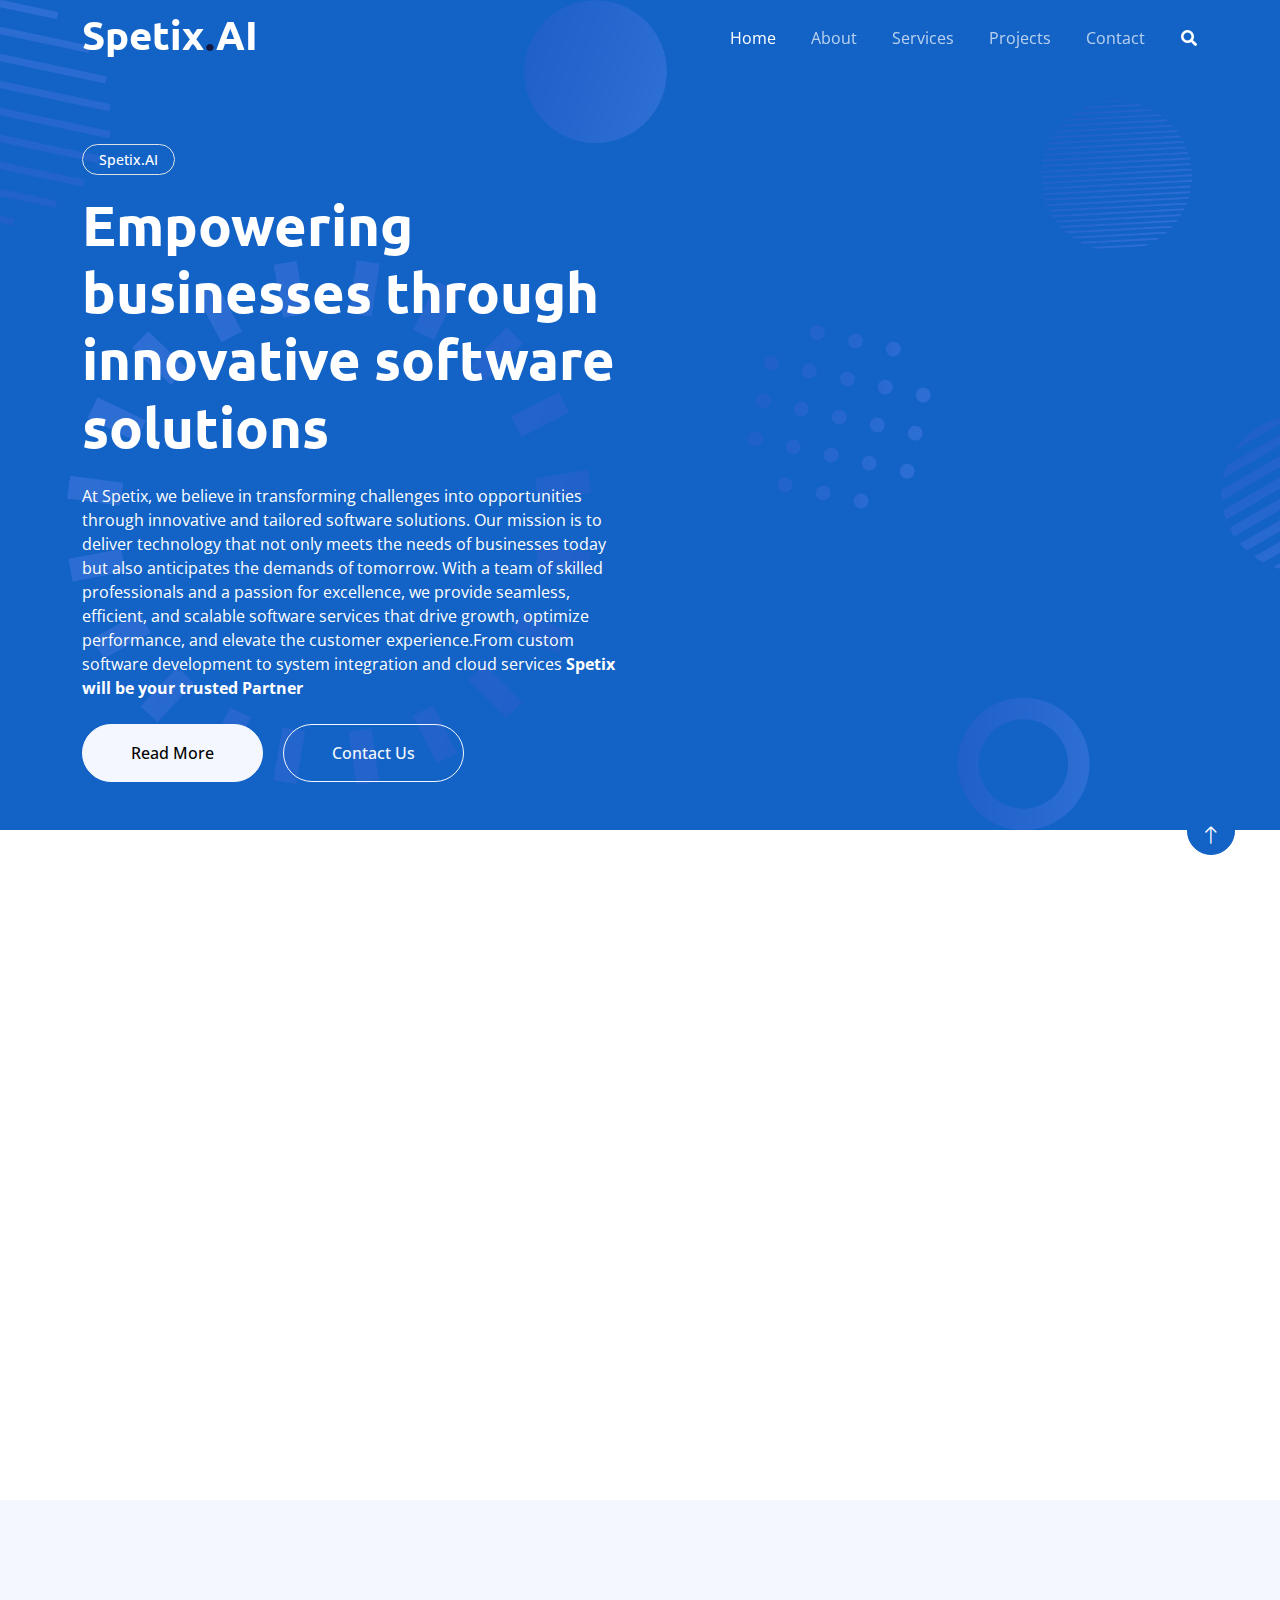
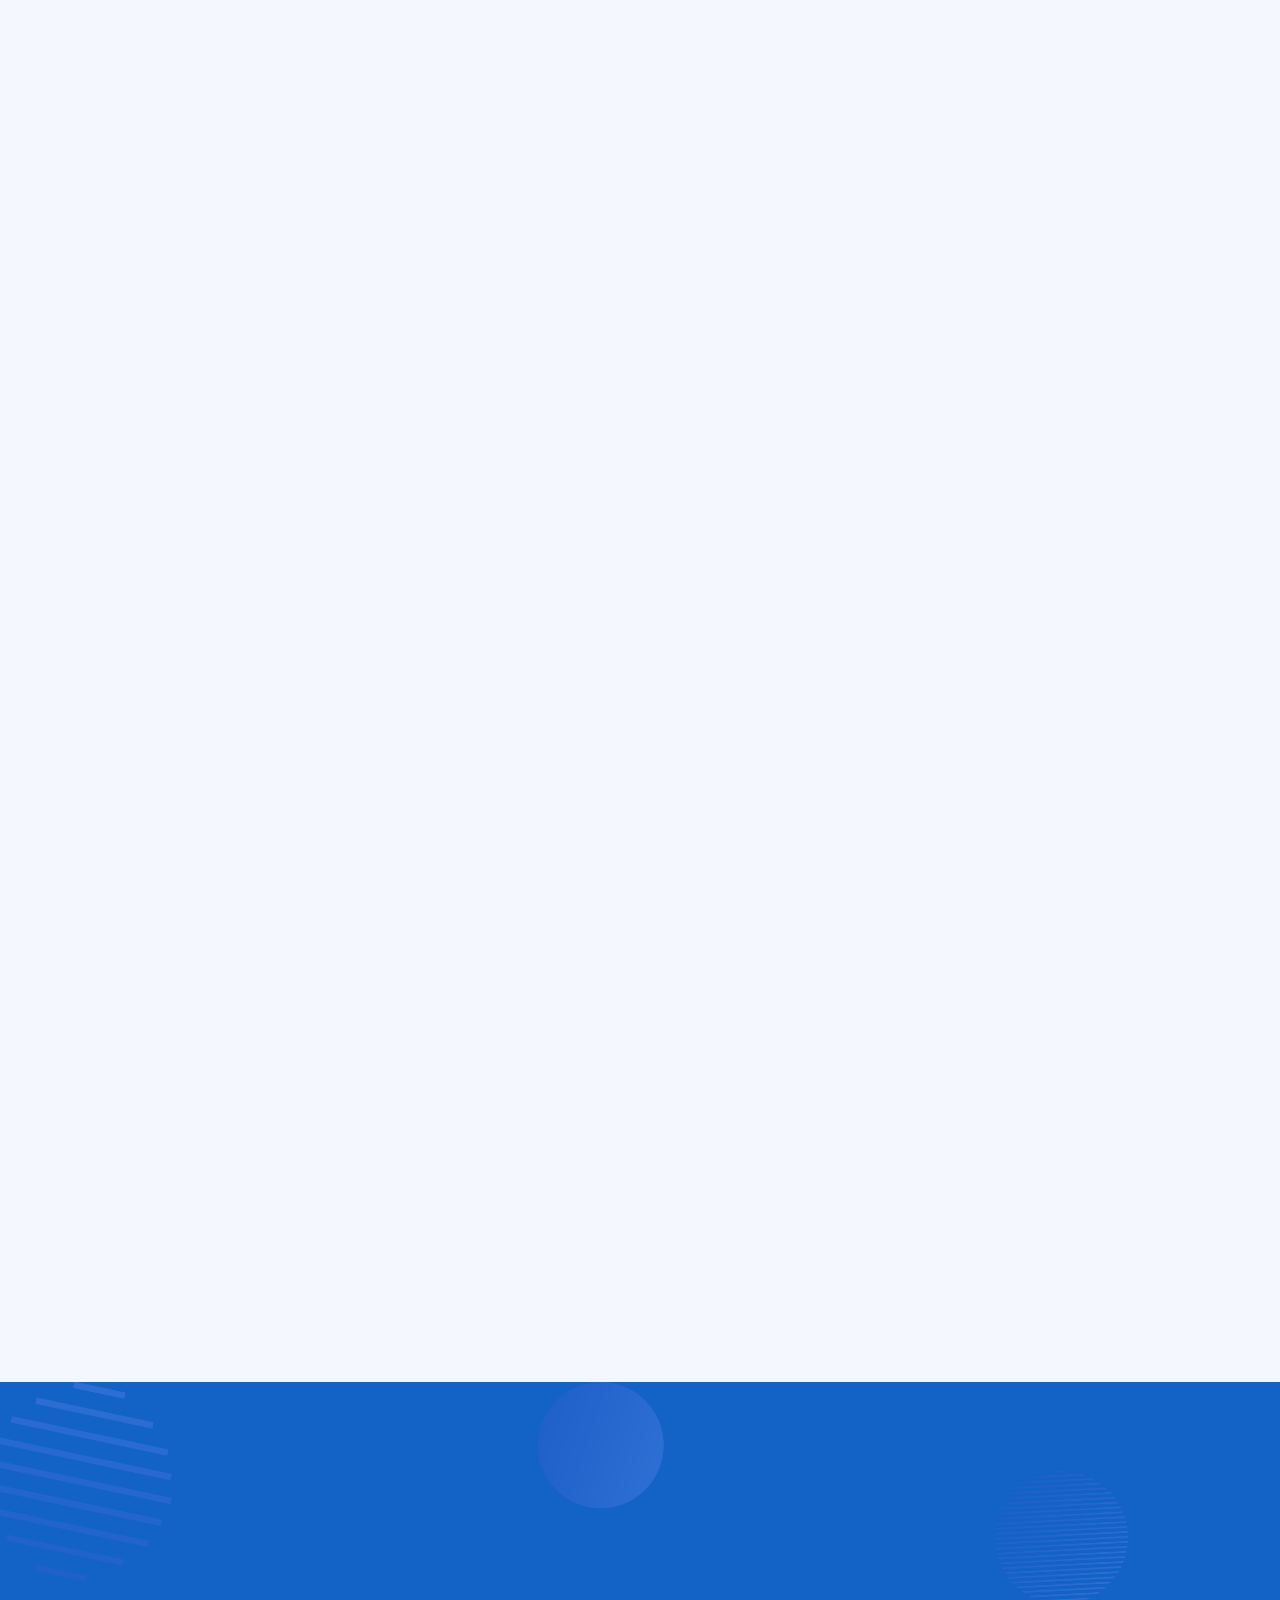
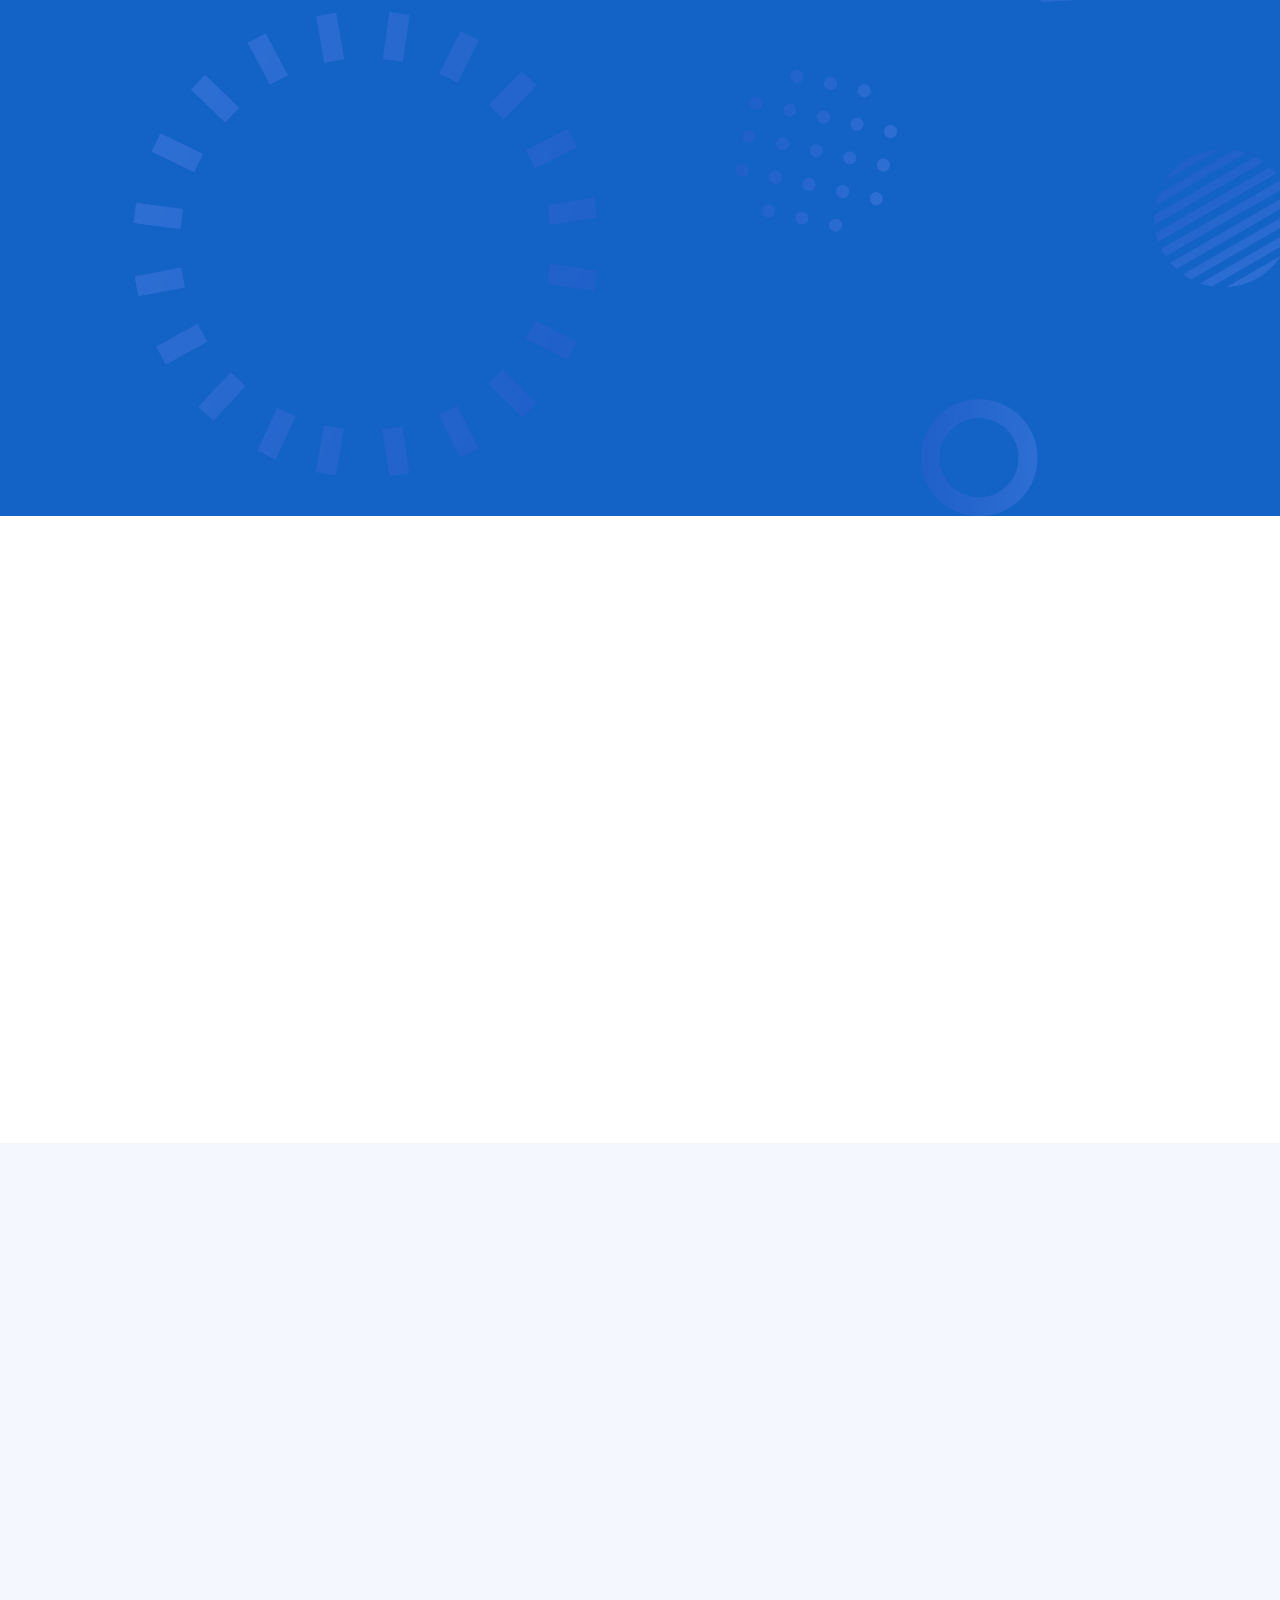
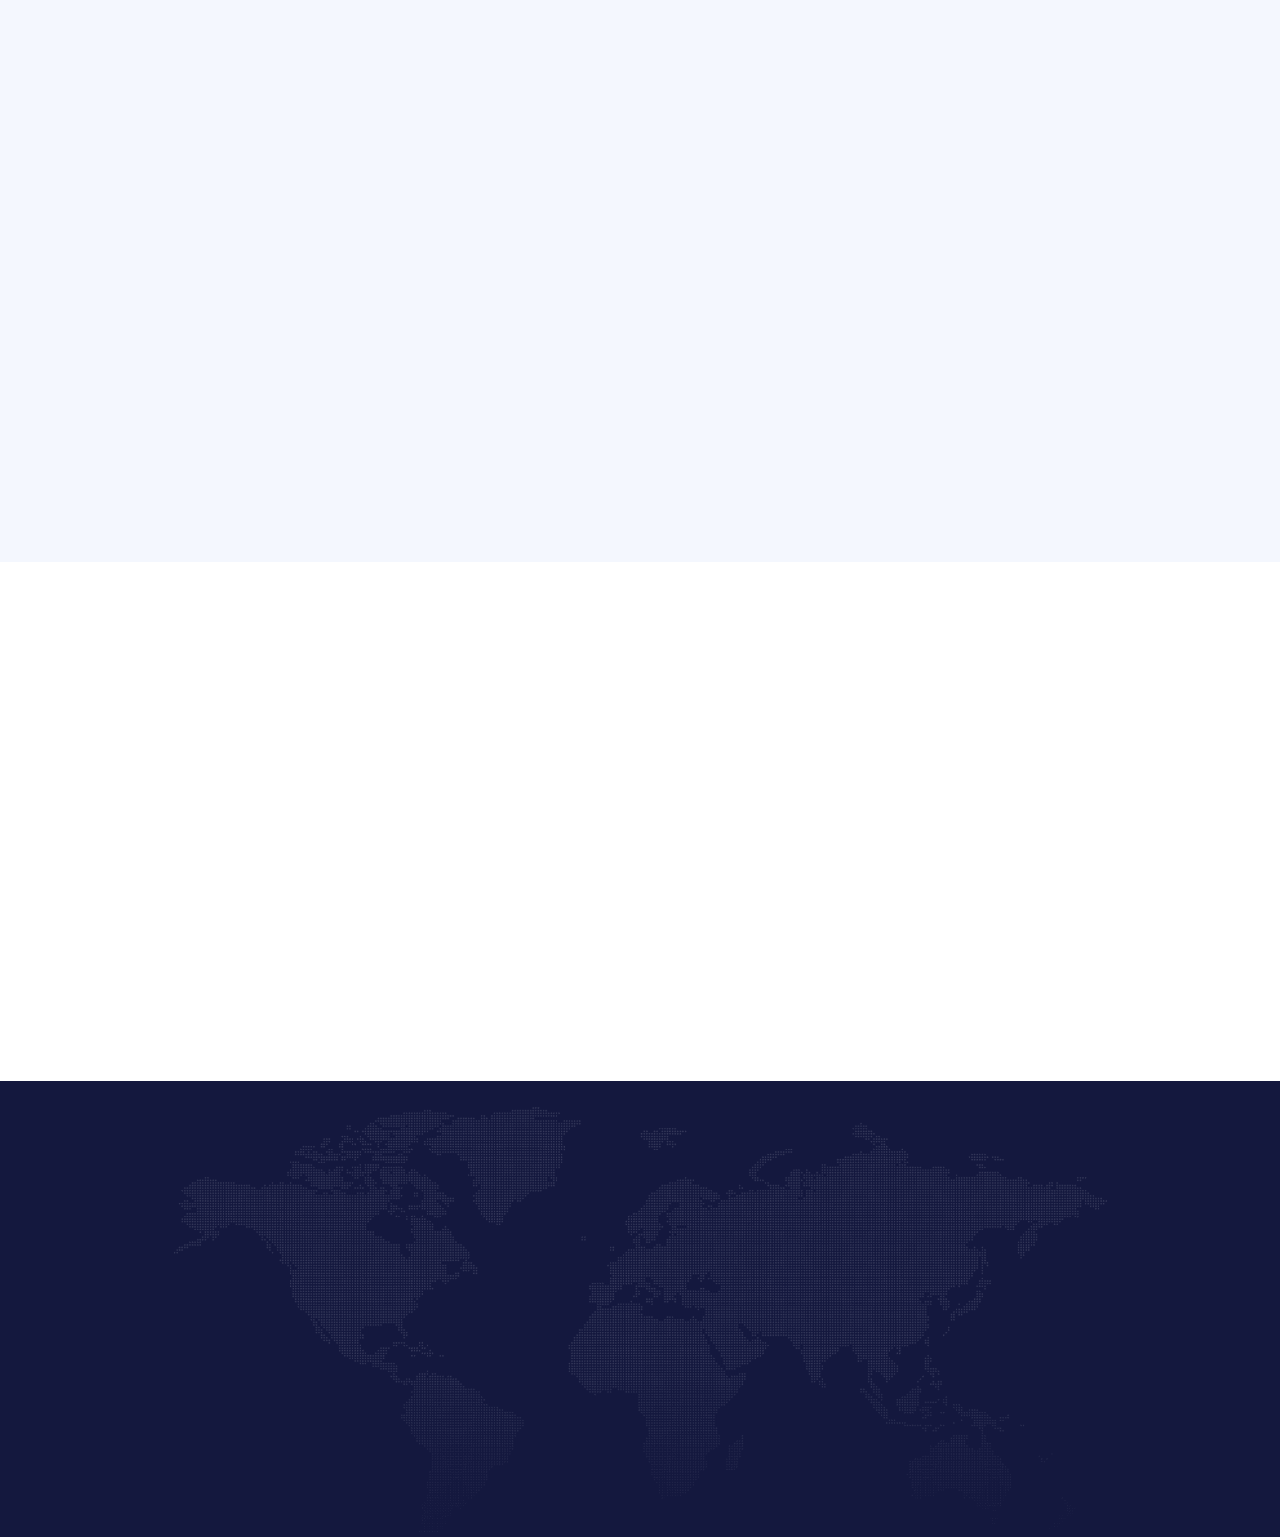
==== commit df42ca63: "new" ====
--- a/index.html
+++ b/index.html
@@ -60,16 +60,6 @@
                         <a href="about.html" class="nav-item nav-link">About</a>
                         <a href="service.html" class="nav-item nav-link">Services</a>
                         <a href="project.html" class="nav-item nav-link">Projects</a>
-                        <div class="nav-item dropdown">
-                            <a href="#" class="nav-link dropdown-toggle" data-bs-toggle="dropdown">Pages</a>
-                            <div class="dropdown-menu bg-light mt-2">
-                                <a href="feature.html" class="dropdown-item">Features</a>
-                                <a href="team.html" class="dropdown-item">Our Team</a>
-                                <a href="faq.html" class="dropdown-item">FAQs</a>
-                                <a href="testimonial.html" class="dropdown-item">Testimonial</a>
-                                <a href="404.html" class="dropdown-item">404 Page</a>
-                            </div>
-                        </div>
                         <a href="contact.html" class="nav-item nav-link">Contact</a>
                     </div>
                     <butaton type="button" class="btn text-white p-0 d-none d-lg-block" data-bs-toggle="modal"
@@ -124,6 +114,9 @@
     <!-- Full Screen Search End -->
 
 
+    
+
+
     <!-- About Start -->
     <div class="container-fluid py-5">
         <div class="container">
@@ -136,11 +129,8 @@
                 <div class="col-lg-6 wow fadeIn" data-wow-delay="0.5s">
                     <div class="btn btn-sm border rounded-pill text-primary px-3 mb-3">About Us</div>
                     <h1 class="mb-4">We Make Your Business Smarter with technology</h1>
-                    <p class="mb-4">Tempor erat elitr rebum at clita. Diam dolor diam ipsum et tempor sit. Aliqu diam
-                        amet diam et eos labore. Clita erat ipsum et lorem et sit, sed stet no labore lorem sit. Sanctus
-                        clita duo justo et tempor eirmod magna dolore erat amet</p>
-                    <p class="mb-4">Aliqu diam amet diam et eos labore. Clita erat ipsum et lorem et sit, sed stet no
-                        labore lorem sit. Sanctus clita duo justo et tempor.</p>
+                    <p class="mb-4">At Spetix, we believe that technology is not just an asset, but often a necessity for businesses to thrive in today’s fast-paced world. Whether it's essential for driving growth, improving efficiency, or overcoming complex challenges,
+                        we’re here to ensure that your technology works seamlessly to meet your company’s unique needs.</p>
                     <div class="row g-3">
                         <div class="col-sm-6">
                             <h6 class="mb-3"><i class="fa fa-check text-primary me-2"></i>Security</h6>
@@ -157,7 +147,6 @@
                     </div>
                     <div class="d-flex align-items-center mt-4">
                         <a class="btn btn-primary rounded-pill px-4 me-3" href="">Read More</a>
-                        <a class="btn btn-outline-primary btn-square me-3" href=""><i class="fab fa-facebook-f"></i></a>
                         <a class="btn btn-outline-primary btn-square me-3" href=""><i class="fab fa-twitter"></i></a>
                         <a class="btn btn-outline-primary btn-square me-3" href=""><i class="fab fa-instagram"></i></a>
                         <a class="btn btn-outline-primary btn-square" href=""><i class="fab fa-linkedin-in"></i></a>
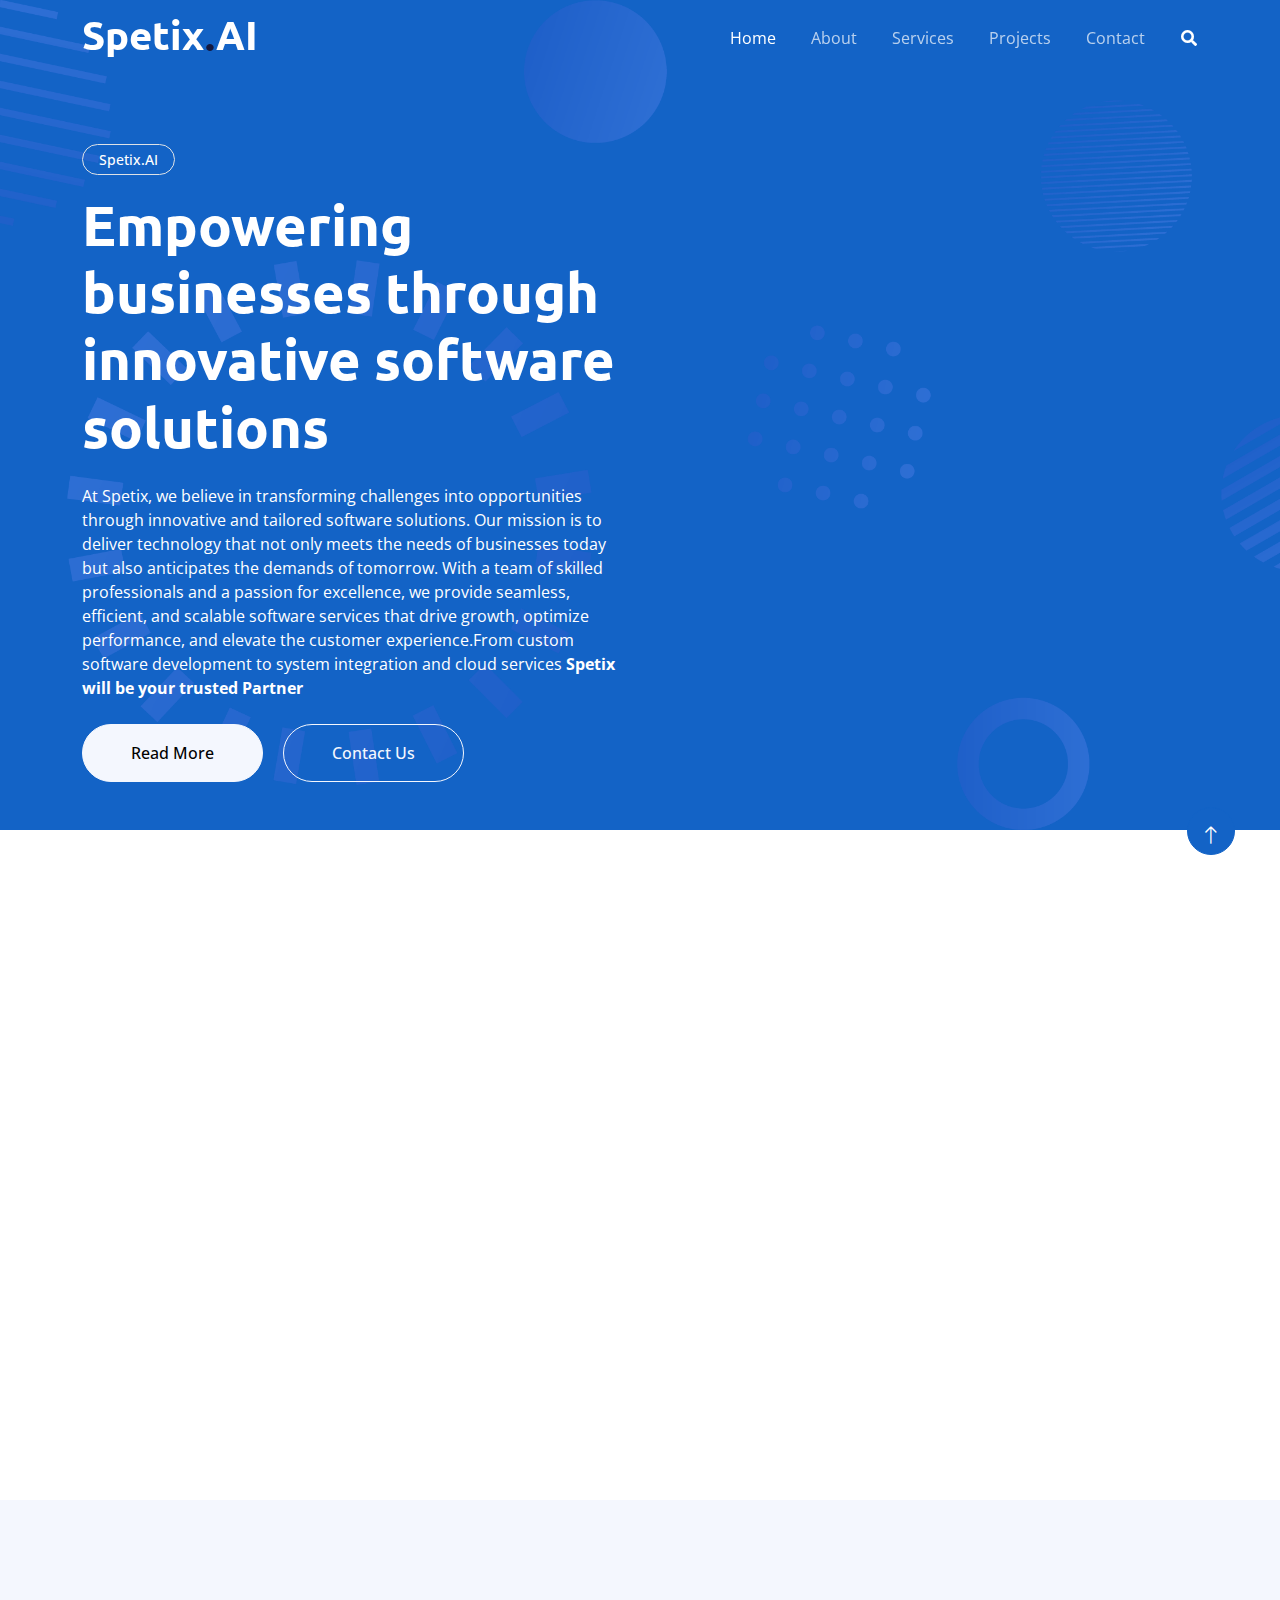
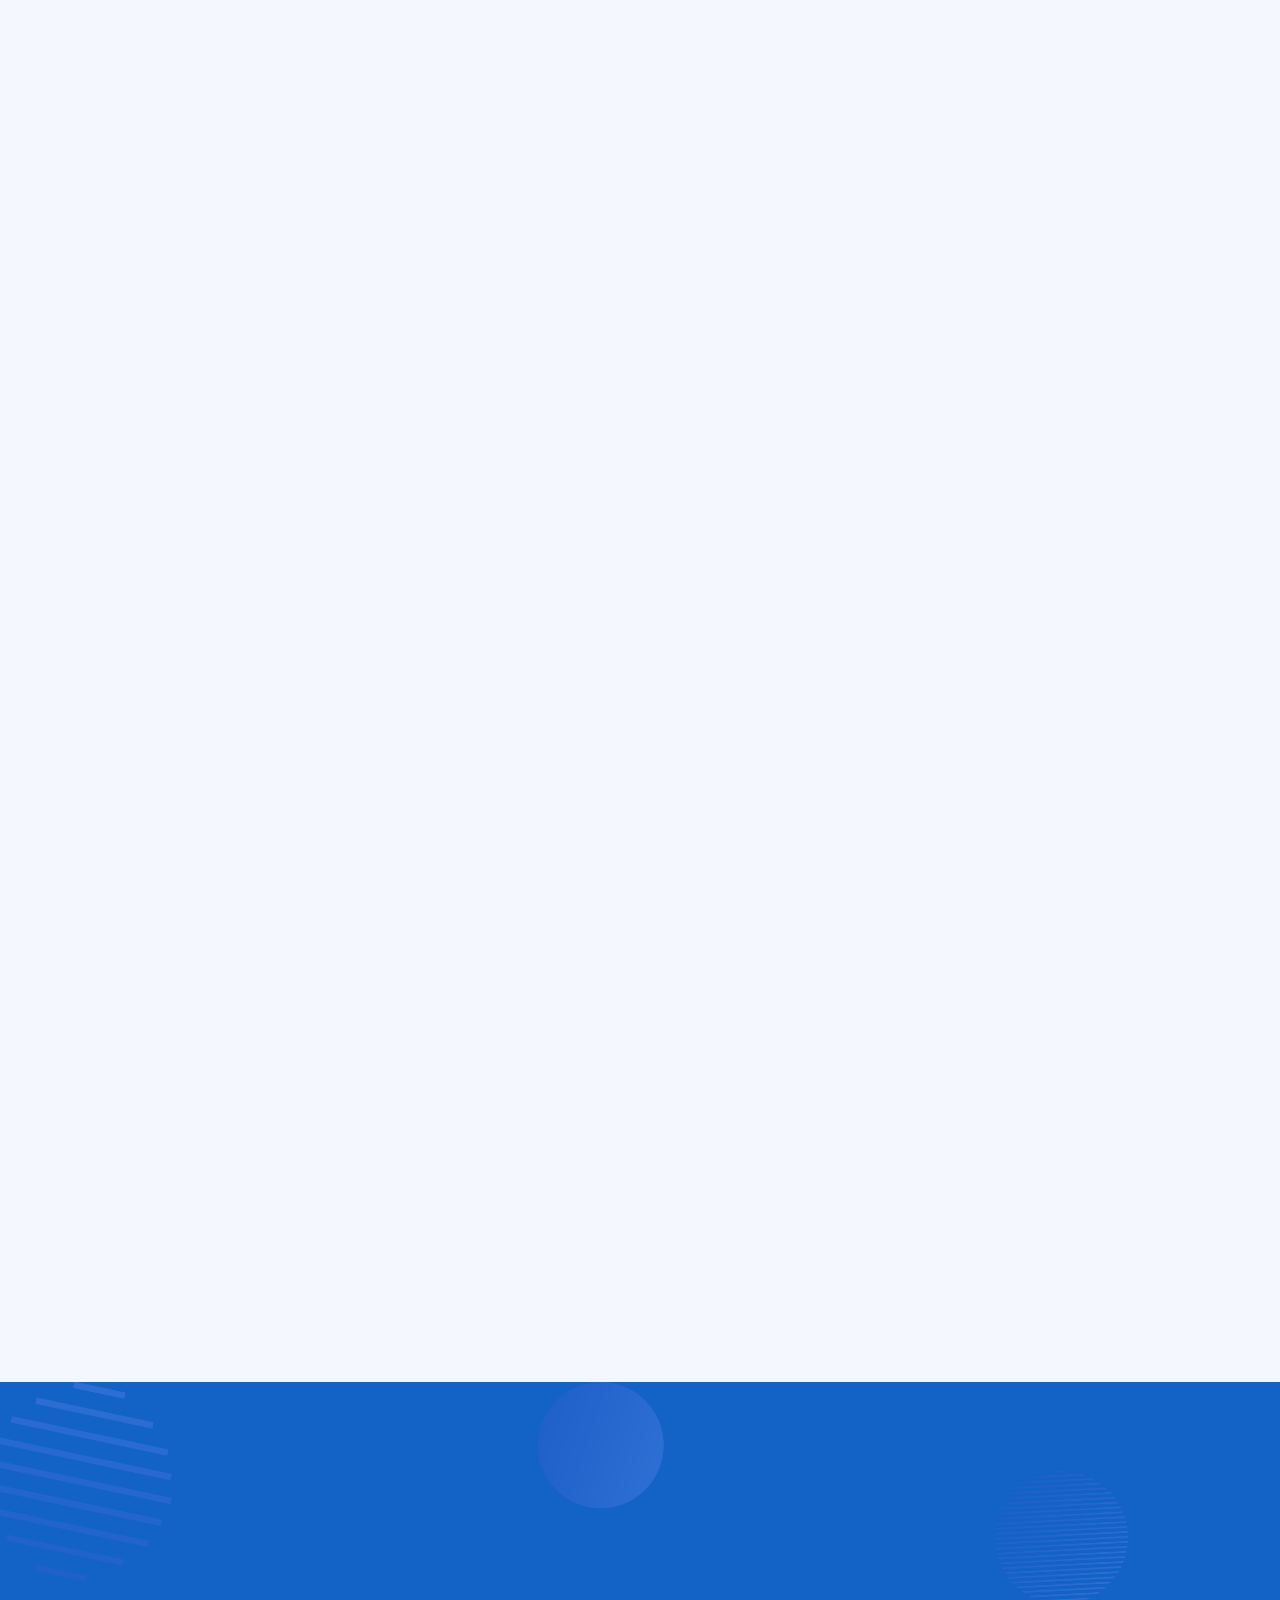
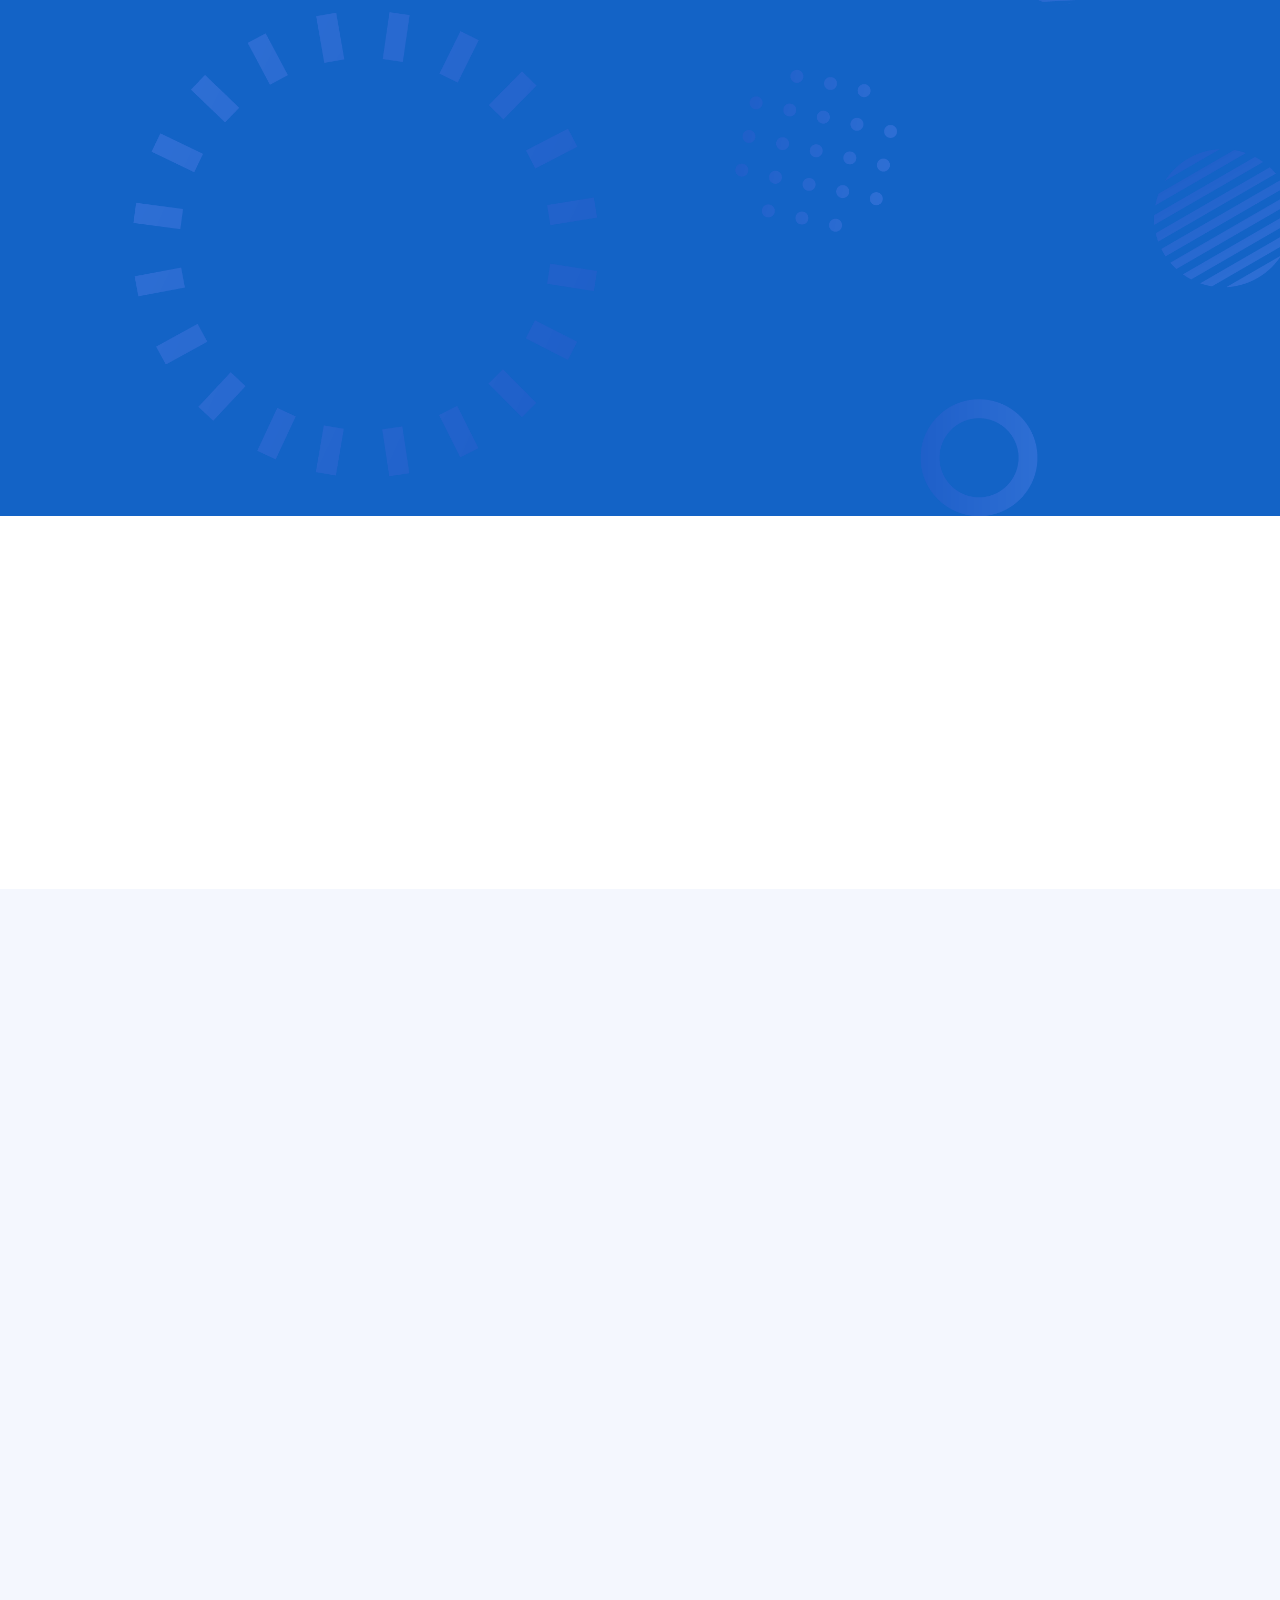
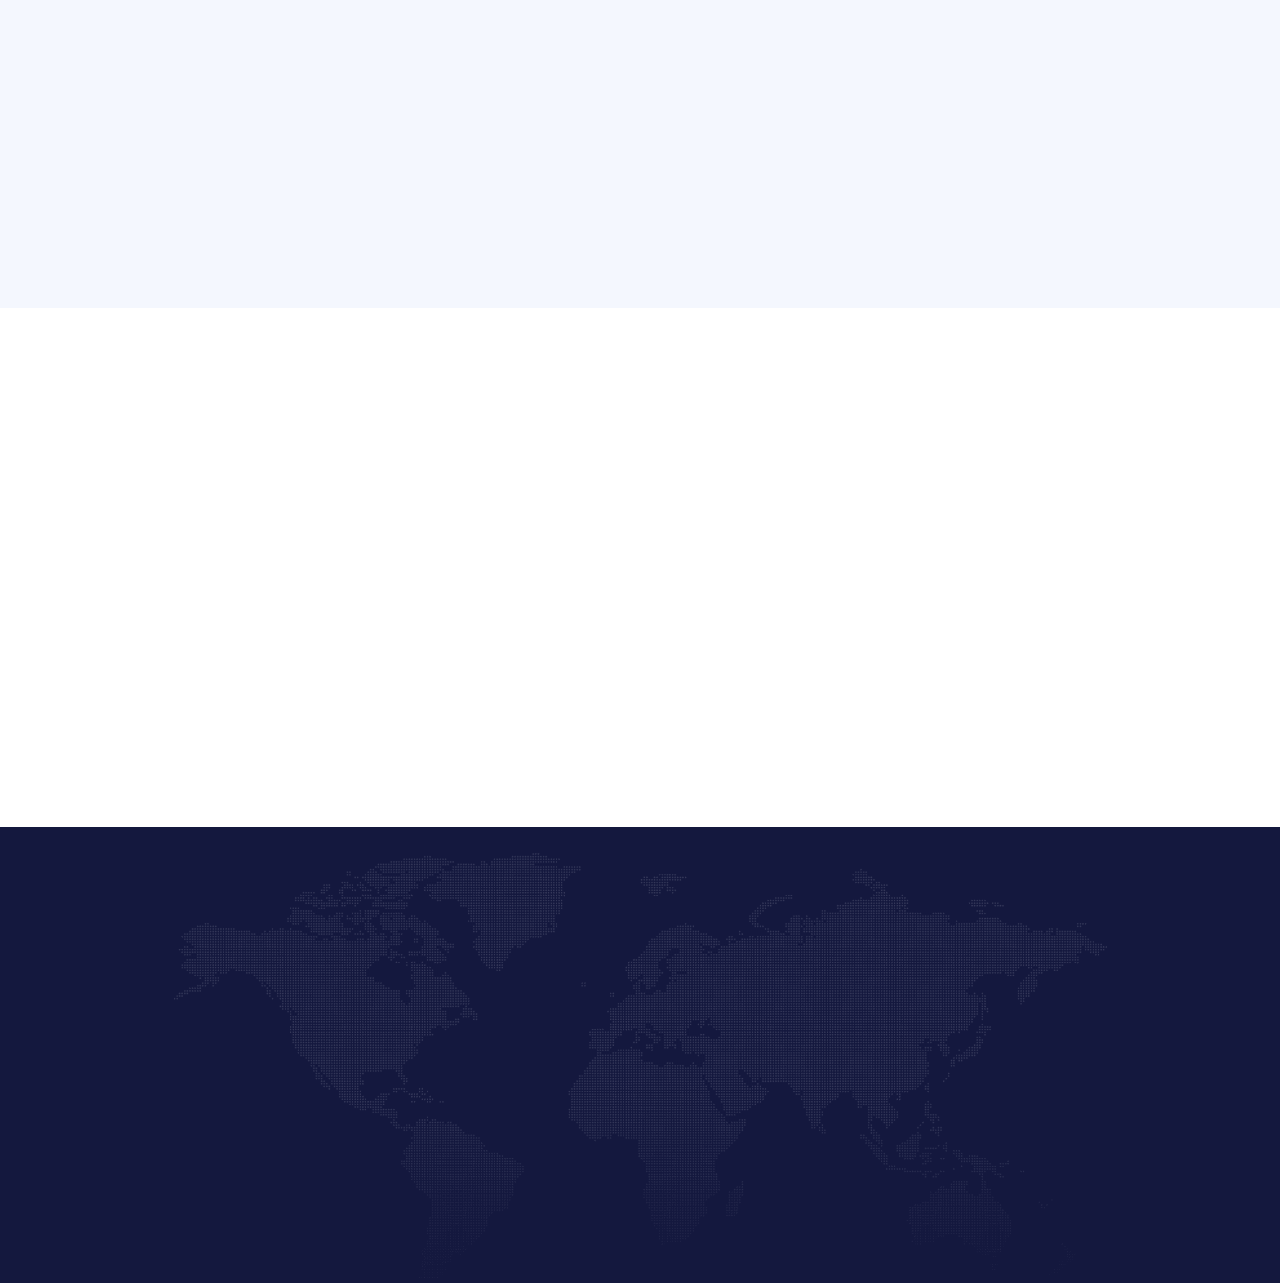
==== commit 809dc748: "new" ====
--- a/index.html
+++ b/index.html
@@ -319,39 +319,12 @@
         <div class="container py-5">
             <div class="mx-auto text-center wow fadeIn" data-wow-delay="0.1s" style="max-width: 500px;">
                 <div class="btn btn-sm border rounded-pill text-primary px-3 mb-3">Popular FAQs</div>
-                <h1 class="mb-4">Frequently Asked Questions</h1>
             </div>
             <div class="row">
                 <div class="col-lg-6">
                     <div class="accordion" id="accordionFAQ1">
-                        <div class="accordion-item wow fadeIn" data-wow-delay="0.1s">
-                            <h2 class="accordion-header" id="headingOne">
-                                <button class="accordion-button collapsed" type="button" data-bs-toggle="collapse"
-                                    data-bs-target="#collapseOne" aria-expanded="false" aria-controls="collapseOne">
-                                    How to build a website?
-                                </button>
-                            </h2>
-                            <div id="collapseOne" class="accordion-collapse collapse" aria-labelledby="headingOne"
-                                data-bs-parent="#accordionFAQ1">
-                                <div class="accordion-body">
-                                    Dolor nonumy tempor elitr et rebum ipsum sit duo duo. Diam sed sed magna et magna diam aliquyam amet dolore ipsum erat duo. Sit rebum magna duo labore no diam.
-                                </div>
-                            </div>
-                        </div>
-                        <div class="accordion-item wow fadeIn" data-wow-delay="0.2s">
-                            <h2 class="accordion-header" id="headingTwo">
-                                <button class="accordion-button collapsed" type="button" data-bs-toggle="collapse"
-                                    data-bs-target="#collapseTwo" aria-expanded="false" aria-controls="collapseTwo">
-                                    How long will it take to get a new website?
-                                </button>
-                            </h2>
-                            <div id="collapseTwo" class="accordion-collapse collapse" aria-labelledby="headingTwo"
-                                data-bs-parent="#accordionFAQ1">
-                                <div class="accordion-body">
-                                    Dolor nonumy tempor elitr et rebum ipsum sit duo duo. Diam sed sed magna et magna diam aliquyam amet dolore ipsum erat duo. Sit rebum magna duo labore no diam.
-                                </div>
-                            </div>
-                        </div>
+                        
+                        
                         <div class="accordion-item wow fadeIn" data-wow-delay="0.3s">
                             <h2 class="accordion-header" id="headingThree">
                                 <button class="accordion-button collapsed" type="button" data-bs-toggle="collapse"
@@ -384,34 +357,8 @@
                 </div>
                 <div class="col-lg-6">
                     <div class="accordion" id="accordionFAQ2">
-                        <div class="accordion-item wow fadeIn" data-wow-delay="0.5s">
-                            <h2 class="accordion-header" id="headingFive">
-                                <button class="accordion-button collapsed" type="button" data-bs-toggle="collapse"
-                                    data-bs-target="#collapseFive" aria-expanded="false" aria-controls="collapseFive">
-                                    Will you maintain my site for me?
-                                </button>
-                            </h2>
-                            <div id="collapseFive" class="accordion-collapse collapse" aria-labelledby="headingFive"
-                                data-bs-parent="#accordionFAQ2">
-                                <div class="accordion-body">
-                                    Dolor nonumy tempor elitr et rebum ipsum sit duo duo. Diam sed sed magna et magna diam aliquyam amet dolore ipsum erat duo. Sit rebum magna duo labore no diam.
-                                </div>
-                            </div>
-                        </div>
-                        <div class="accordion-item wow fadeIn" data-wow-delay="0.6s">
-                            <h2 class="accordion-header" id="headingSix">
-                                <button class="accordion-button collapsed" type="button" data-bs-toggle="collapse"
-                                    data-bs-target="#collapseSix" aria-expanded="false" aria-controls="collapseSix">
-                                    I’m on a strict budget. Do you have any low cost options?
-                                </button>
-                            </h2>
-                            <div id="collapseSix" class="accordion-collapse collapse" aria-labelledby="headingSix"
-                                data-bs-parent="#accordionFAQ2">
-                                <div class="accordion-body">
-                                    Dolor nonumy tempor elitr et rebum ipsum sit duo duo. Diam sed sed magna et magna diam aliquyam amet dolore ipsum erat duo. Sit rebum magna duo labore no diam.
-                                </div>
-                            </div>
-                        </div>
+                       
+            
                         <div class="accordion-item wow fadeIn" data-wow-delay="0.7s">
                             <h2 class="accordion-header" id="headingSeven">
                                 <button class="accordion-button collapsed" type="button" data-bs-toggle="collapse"
